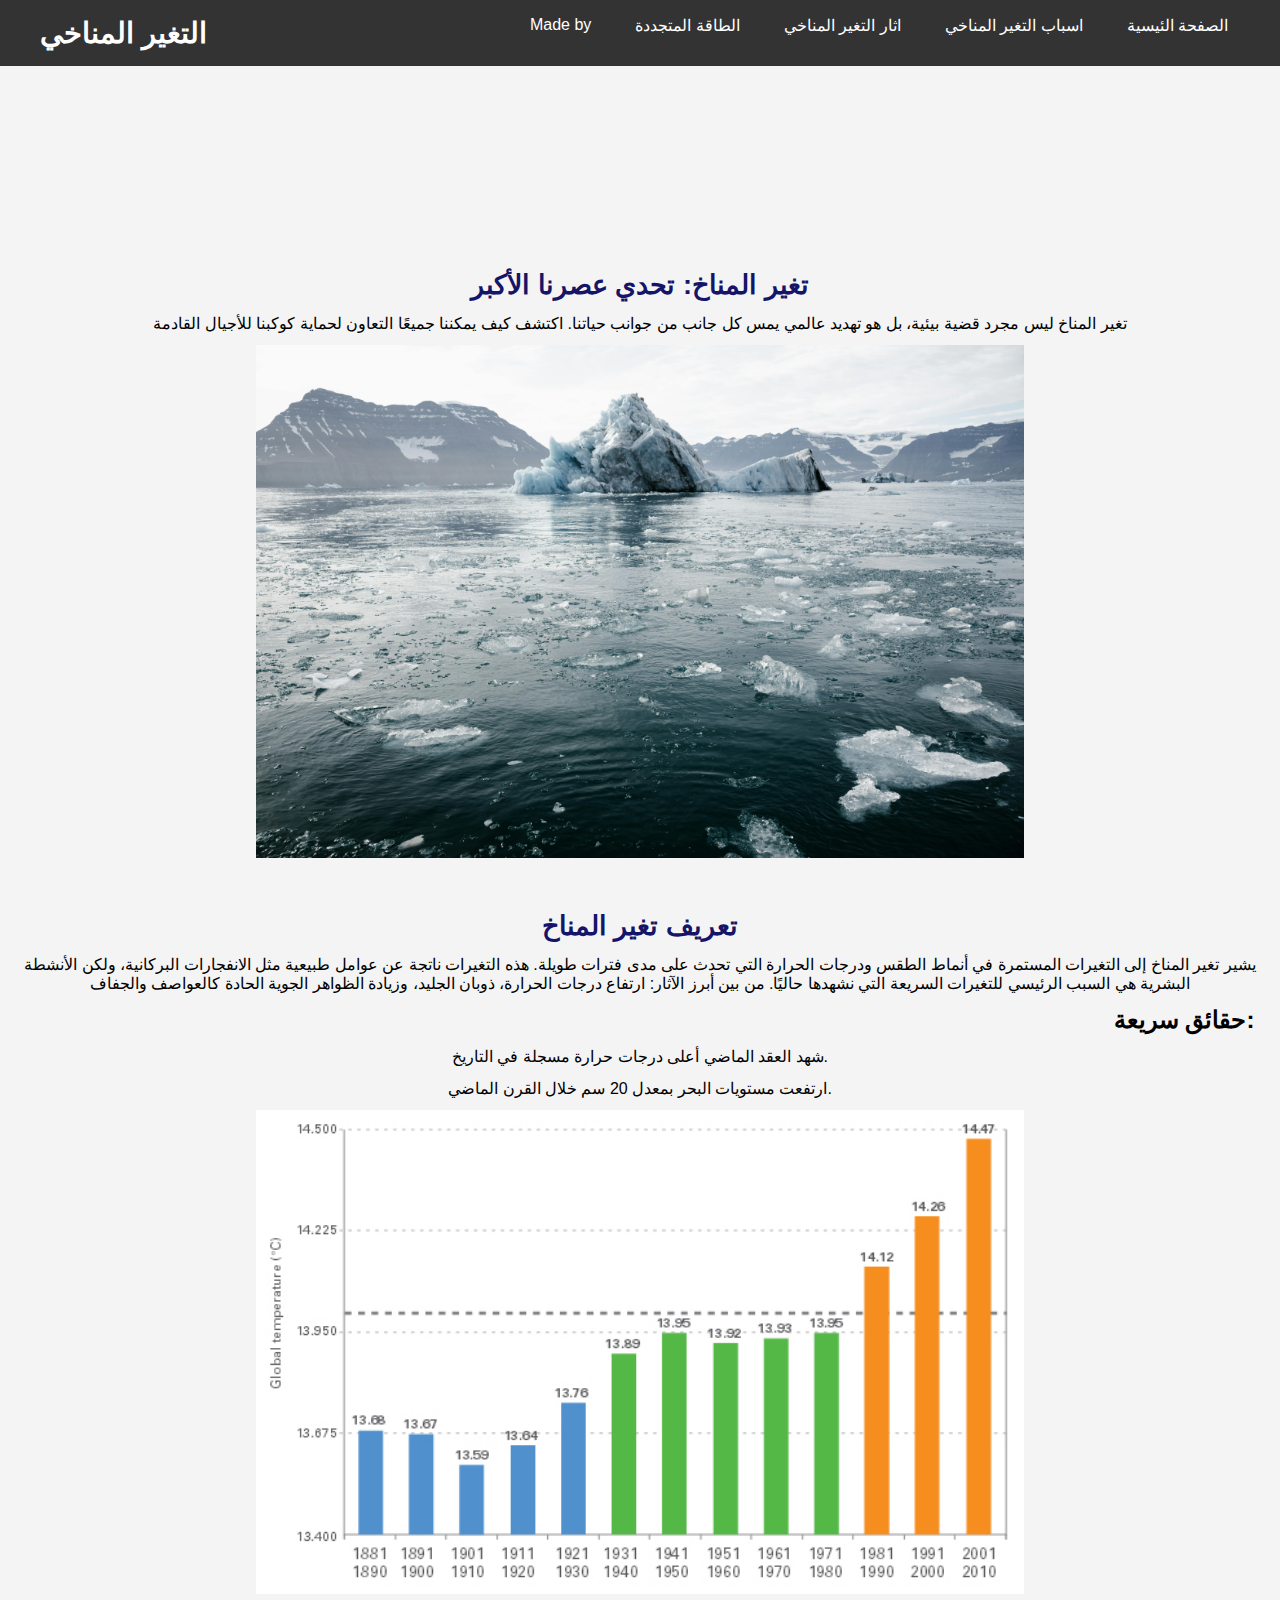
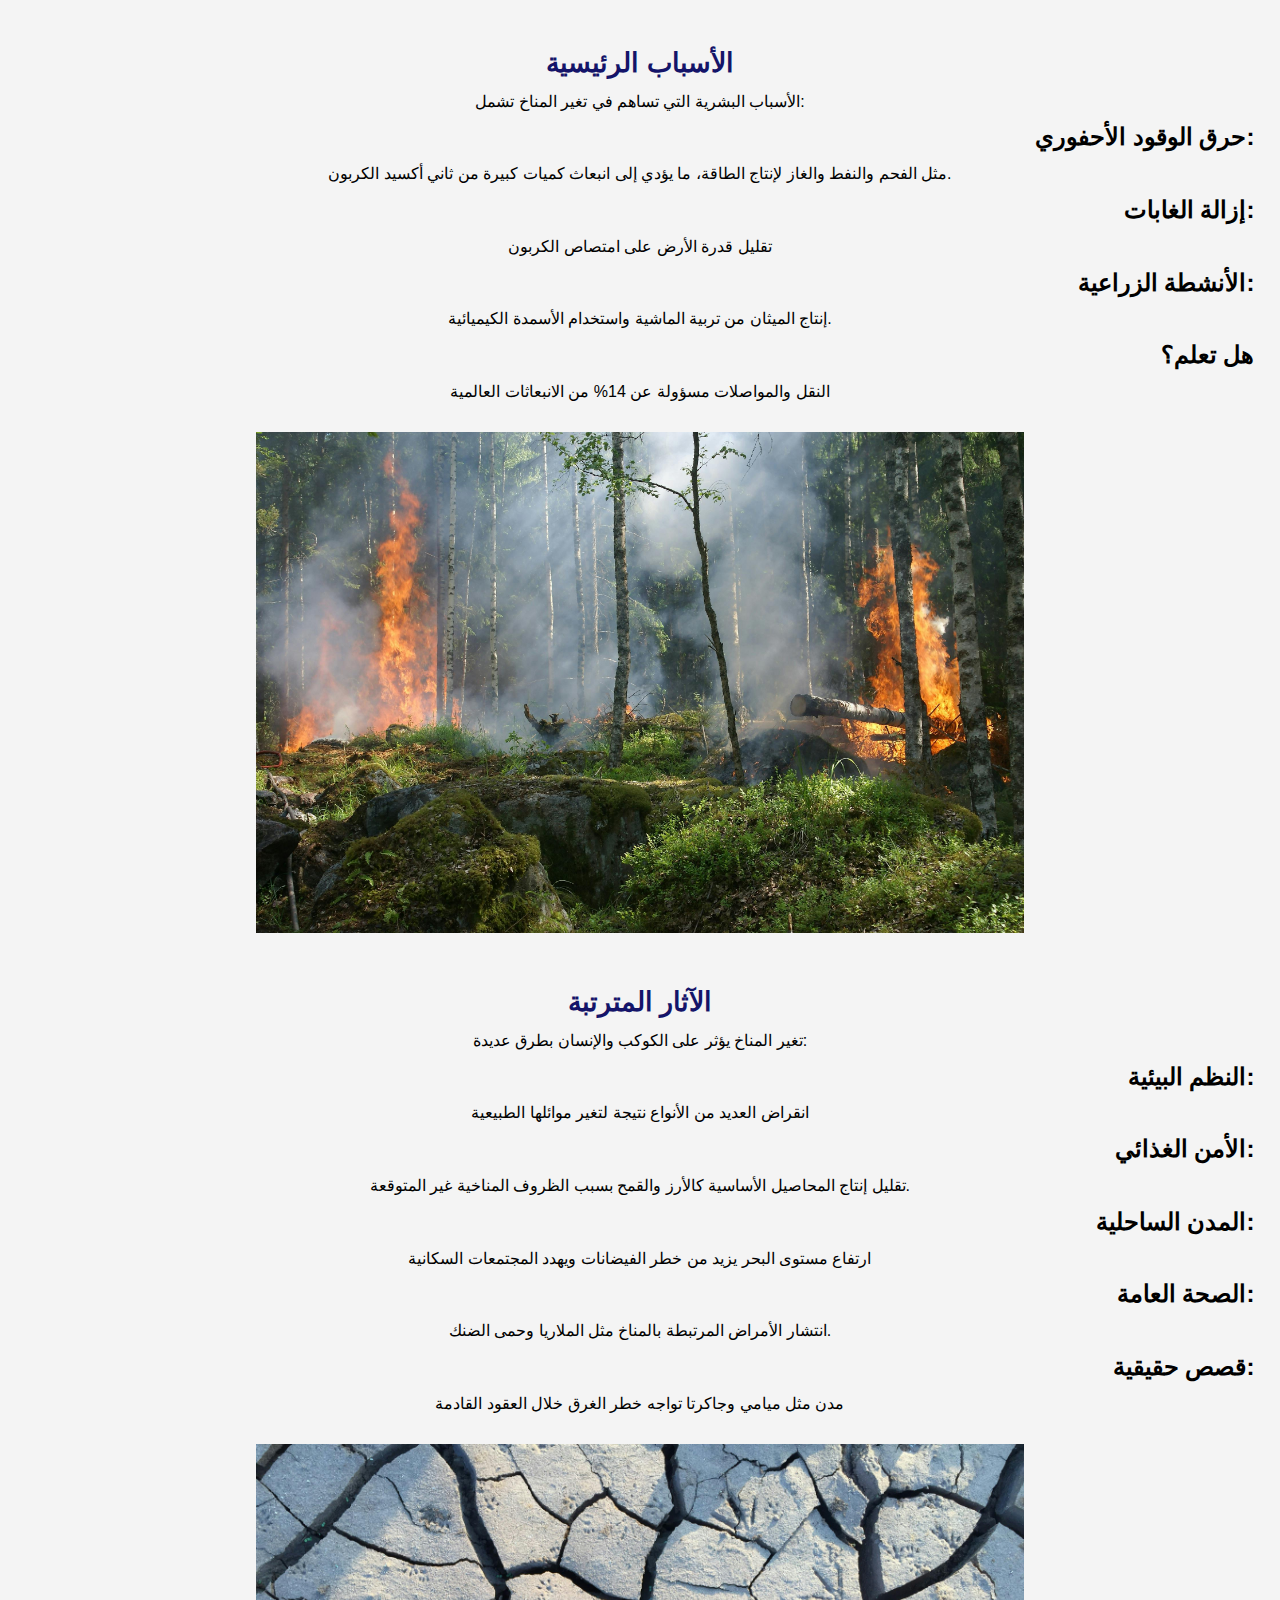
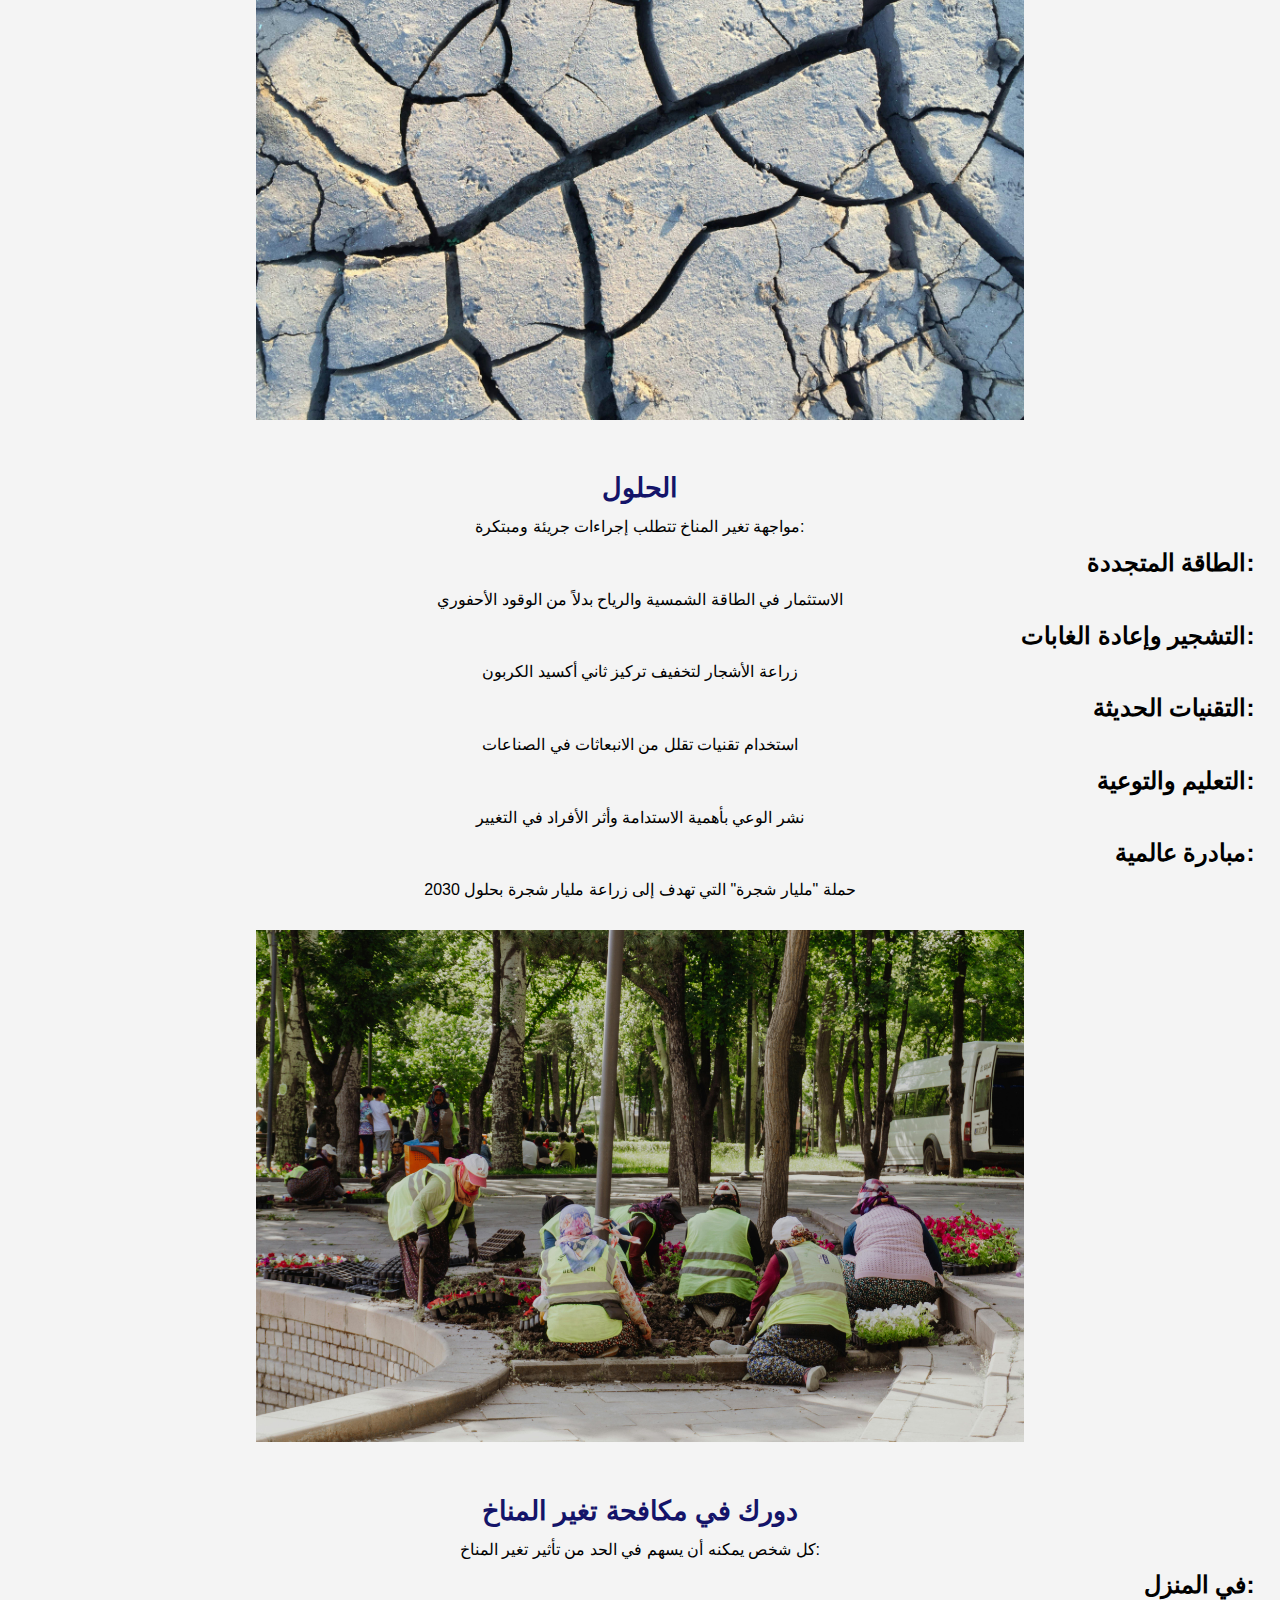
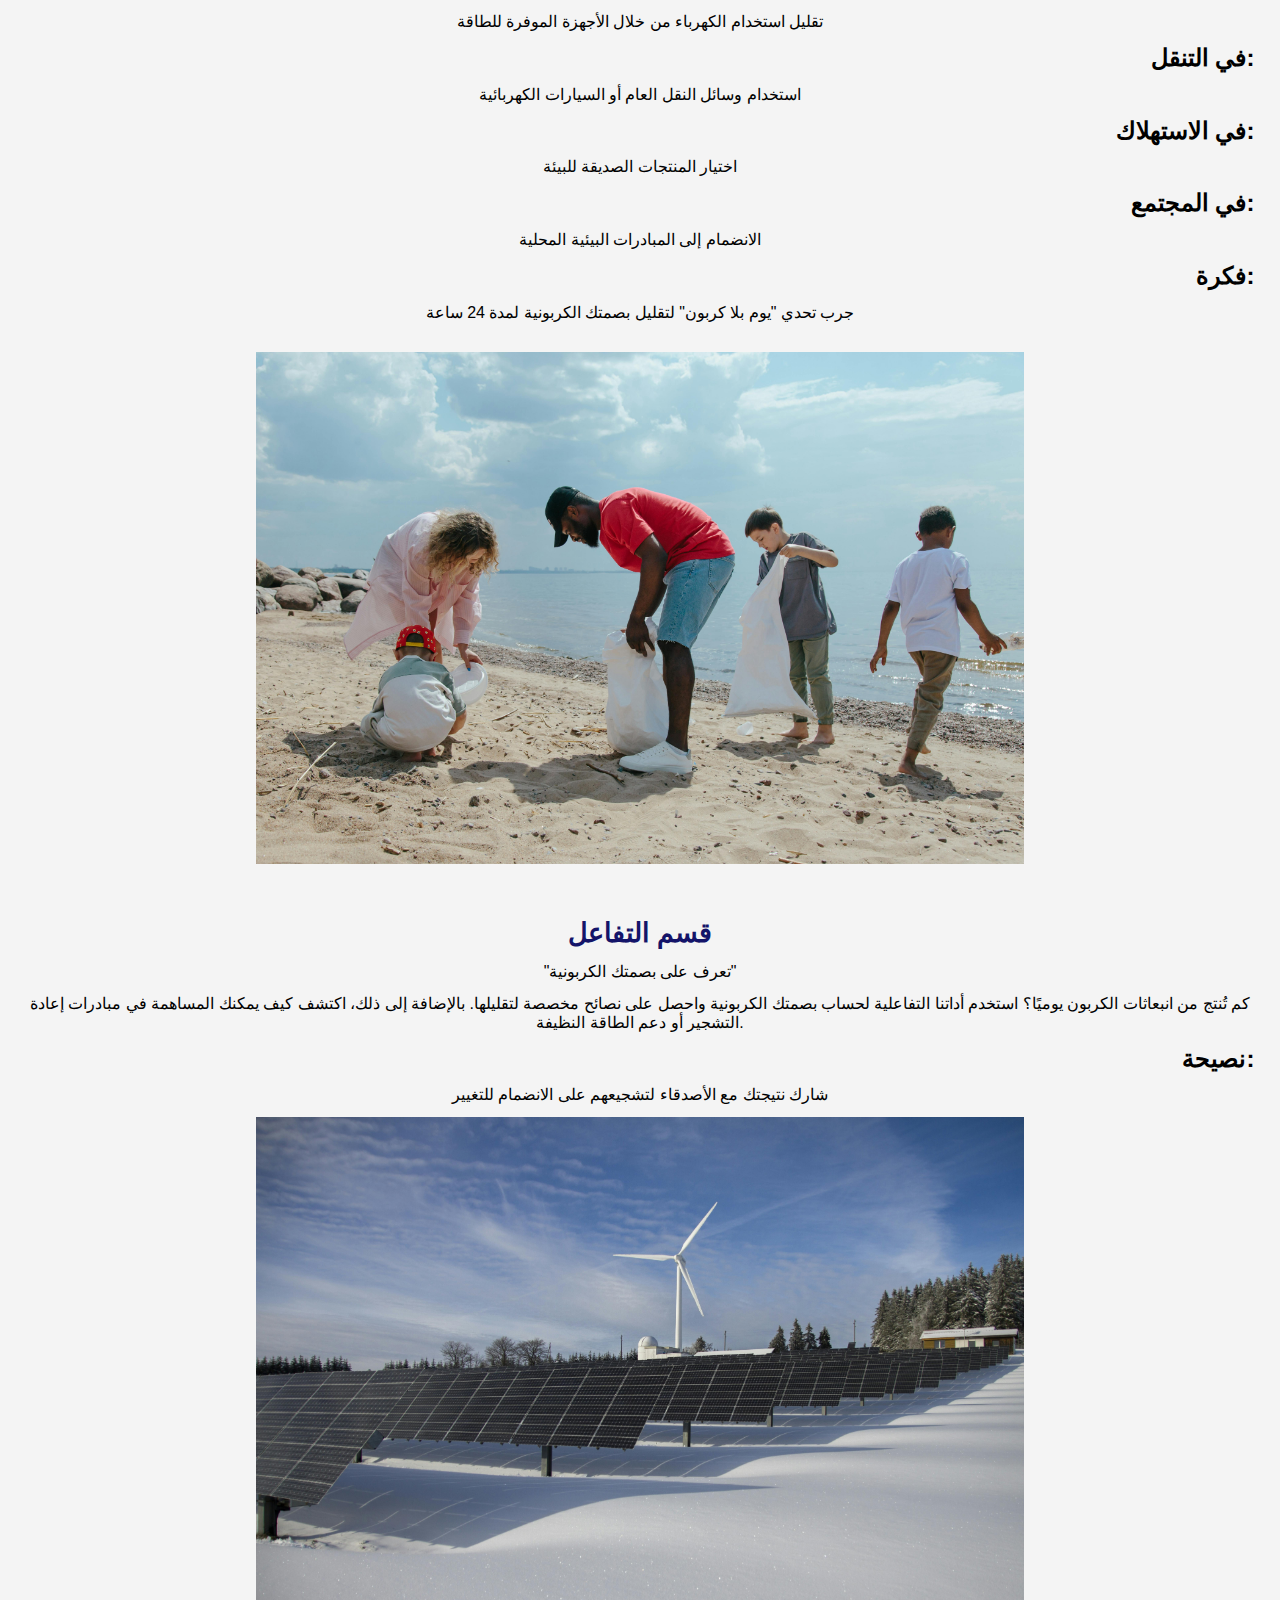
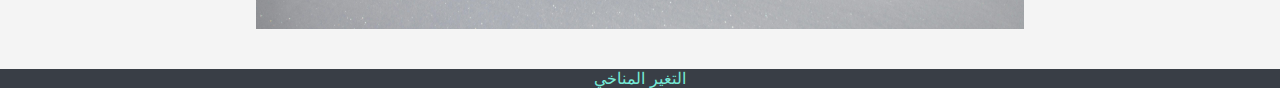
==== index.html @ 438253ac "y" ====
<!DOCTYPE html>
<html >
<head>
    <meta charset="UTF-8">
    <meta name="viewport" content="width=device-width, initial-scale=1.0">
    <title>الصفحة الرئيسية</title>
    <link rel="stylesheet" href="الصفحة الرئيسية.css">

</head>
<body>

    <nav class="navbar">
        <div class="container">
            <a href="#" class="logo">التغير المناخي</a>
            <button class="menu-toggle" aria-label="Toggle navigation">
                ☰
            </button>

        <ul class="nav-links">
            
                   <li><a  href="made by.html"> Made by</a></li>
            <li><a  href="الطاقة المتجددة.html"  >الطاقة المتجددة</a></li>
     
            <li><a  href="اثار التغير المناخي.html"> اثار التغير المناخي</a></li>
            <li><a  href="اسباب التغير المناخي.html"> اسباب التغير المناخي</a></li>
            <li><a  href="index.html.html"  class="active">الصفحة الئيسية</a></li>
           
            
        </ul>
    </nav>
      
        <video src="فيديو.mp4"  loop  autoplay width="100%" height="100%"   muted   >type="video/mp4"</video>
<br>
<br>
<br>
<h1  >تغير المناخ: تحدي عصرنا الأكبر</h1>
<p >تغير المناخ ليس مجرد قضية بيئية، بل هو تهديد عالمي يمس كل جانب من جوانب حياتنا. اكتشف كيف يمكننا جميعًا التعاون لحماية كوكبنا للأجيال القادمة </p>
<img src="صور/1 صفحة رئيسية.jpg" alt="" srcset="">
<br>
<br>
<br>

<h1>تعريف تغير المناخ  </h1>
<p>يشير تغير المناخ إلى التغيرات المستمرة في أنماط الطقس ودرجات الحرارة التي تحدث على مدى فترات طويلة. هذه التغيرات ناتجة عن عوامل طبيعية مثل الانفجارات البركانية، ولكن الأنشطة البشرية هي السبب الرئيسي للتغيرات السريعة التي نشهدها حاليًا. من بين أبرز الآثار: ارتفاع درجات الحرارة، ذوبان الجليد، وزيادة الظواهر الجوية الحادة كالعواصف والجفاف</p>
<h2 >حقائق سريعة:</h2>
<p>شهد العقد الماضي أعلى درجات حرارة مسجلة في التاريخ.</p>
<p>ارتفعت مستويات البحر بمعدل 20 سم خلال القرن الماضي.  </p>
<img src="صور/احتباس حراري.jpg" alt="">
<br>
<br>
<br>
<h1>الأسباب الرئيسية </h1>
<p>الأسباب البشرية التي تساهم في تغير المناخ تشمل:</p>
<h2>حرق الوقود الأحفوري:</h2>
<P> مثل الفحم والنفط والغاز لإنتاج الطاقة، ما يؤدي إلى انبعاث كميات كبيرة من ثاني أكسيد الكربون.</P>
<h2>إزالة الغابات:</h2>
<P> تقليل قدرة الأرض على امتصاص الكربون</P>
<h2>الأنشطة الزراعية:</h2>
<P> إنتاج الميثان من تربية الماشية واستخدام الأسمدة الكيميائية.</P>


<h2>هل تعلم؟</h2>
<P>النقل والمواصلات مسؤولة عن 14% من الانبعاثات العالمية</P>
<br>
<img src="صور/حرائق الغابات.jpg" alt="">
<br>
<br>
<br>
<h1> الآثار المترتبة</h1>
<P>تغير المناخ يؤثر على الكوكب والإنسان بطرق عديدة:</P>
<h2>النظم البيئية:</h2>
<P> انقراض العديد من الأنواع نتيجة لتغير موائلها الطبيعية</P>
<h2>الأمن الغذائي:</h2>
<P> تقليل إنتاج المحاصيل الأساسية كالأرز والقمح بسبب الظروف المناخية غير المتوقعة.</P>
<h2>المدن الساحلية:</h2>
<P>ارتفاع مستوى البحر يزيد من خطر الفيضانات ويهدد المجتمعات السكانية</P>
<h2>الصحة العامة:</h2>
<P> انتشار الأمراض المرتبطة بالمناخ مثل الملاريا وحمى الضنك.</P>

<h2>قصص حقيقية:</h2>
<p>مدن مثل ميامي وجاكرتا تواجه خطر الغرق خلال العقود القادمة</p>
<br>
<img src="صور/جفاف.jpg" alt="">

<br>
<br>
<br>

<h1>الحلول</h1>
<p>مواجهة تغير المناخ تتطلب إجراءات جريئة ومبتكرة:</p>
<h2>الطاقة المتجددة:</h2>
<P>الاستثمار في الطاقة الشمسية والرياح بدلاً من الوقود الأحفوري</P>

<h2>التشجير وإعادة الغابات: </h2>
<P>زراعة الأشجار لتخفيف تركيز ثاني أكسيد الكربون</P>

<h2>التقنيات الحديثة:</h2>
<P>استخدام تقنيات تقلل من الانبعاثات في الصناعات</P>

<h2>التعليم والتوعية: </h2>
<P>نشر الوعي بأهمية الاستدامة وأثر الأفراد في التغيير</P>
<h2>مبادرة عالمية: </h2>
<P> حملة "مليار شجرة" التي تهدف إلى زراعة مليار شجرة بحلول 2030</P>
<br>
<img src="صور/شجر.jpg" alt="">
<br>
<br>
<br>
<h1> دورك في مكافحة تغير المناخ </h1>
<p>كل شخص يمكنه أن يسهم في الحد من تأثير تغير المناخ:</p>
<h2>في المنزل: </h2>
<p>تقليل استخدام الكهرباء من خلال الأجهزة الموفرة للطاقة</p>
<h2>في التنقل: </h2>
<p>استخدام وسائل النقل العام أو السيارات الكهربائية</p>
<h2>في الاستهلاك: </h2>
<p>اختيار المنتجات الصديقة للبيئة</p>
<h2>في المجتمع: </h2>
<p>الانضمام إلى المبادرات البيئية المحلية</p>

<h2>فكرة:</h2>
<p>جرب تحدي "يوم بلا كربون" لتقليل بصمتك الكربونية لمدة 24 ساعة</p>
<br>
<img src="صور/تنظيف.jpg" alt="">
<br>  
<br>
<br>

<h1>قسم التفاعل </h1>
<p>"تعرف على بصمتك الكربونية"</p>
<p>كم تُنتج من انبعاثات الكربون يوميًا؟ استخدم أداتنا التفاعلية لحساب بصمتك الكربونية واحصل على نصائح مخصصة لتقليلها. بالإضافة إلى ذلك، اكتشف كيف يمكنك المساهمة في مبادرات إعادة التشجير أو دعم الطاقة النظيفة.</p>
<h2>نصيحة: </h2>
<p>شارك نتيجتك مع الأصدقاء لتشجيعهم على الانضمام للتغيير</p>

<img src="صور/الطاقة الشمسية.jpg" alt="">
<br>
<br>
<br>
<footer>التغير المناخي</footer>

</body>
</html>
---- الصفحة الرئيسية.css ----
html{
    text-align: center;
}
    

/* Reset */
* {
    margin: 0;
    padding: 0;
    box-sizing: border-box;
   
}

body {
    font-family:  sans-serif;
    background-color: #f4f4f4;
   

}
/* Navbar */
.navbar {
    background-color: #333;
    color: white;
    padding: 1rem;
}

.container {
    display: flex;
    justify-content: space-between;
  
    max-width: 1200px;
    margin: auto;
}

.logo {
    font-size: 1.8rem;
    font-weight: bold;
    text-decoration: none;
    color: white;
}

/* Nav Links */
.nav-links {
    list-style: none;
    display: flex;
    gap: 20px;
}

.nav-links li a {
    text-decoration: none;
    color: white;
    font-size: 1rem;
    padding: 8px 12px;
    transition: background 0.3s, transform 0.3s;
}

.nav-links li a:hover {
    background-color: #555;
    border-radius: 4px;
    transform: scale(1.1);
}

/* Hamburger Menu */
.menu-toggle {
    display: none;
    font-size: 2rem;
    background: none;
    border: none;
    color: white;
    cursor: pointer;
}

/* Responsive Navbar */
@media (max-width: 768px) {
    .menu-toggle {
        display: block;
    }

    .nav-links {
        display: flex;
        flex-direction: column;
        gap: 15px;
        background-color: #333;
        position: absolute;
        top: 60px;
        left: 0;
        width: 100%;
        padding: 1rem;
        transform: translateY(-100%);
        opacity: 0;
        visibility: hidden;
        transition: all 0.5s ease-in-out;
        z-index: 999;
    }

    .nav-links.active {
        transform: translateY(0);
        opacity: 1;
        visibility: visible;
    }

    .nav-links li a {
        font-size: 1.2rem;
        padding: 12px;
        text-align:center;}
}
            

footer{
    background: #393E46;
    font-size: 100%;
    color: #76EAD7;
}
    


img{
   width:60%;
   height:400%;
   float: center;
}
h1{
   font-size: 170%; 
   margin: 1%;
   color:rgb(20, 20, 105);
}
p{
    margin: 1%;
}

h2{
    text-align:right;
    padding-right: 2%;
}



footer{
    background: #393E46;
    font-size: 100%;
    color: #76EAD7;
}
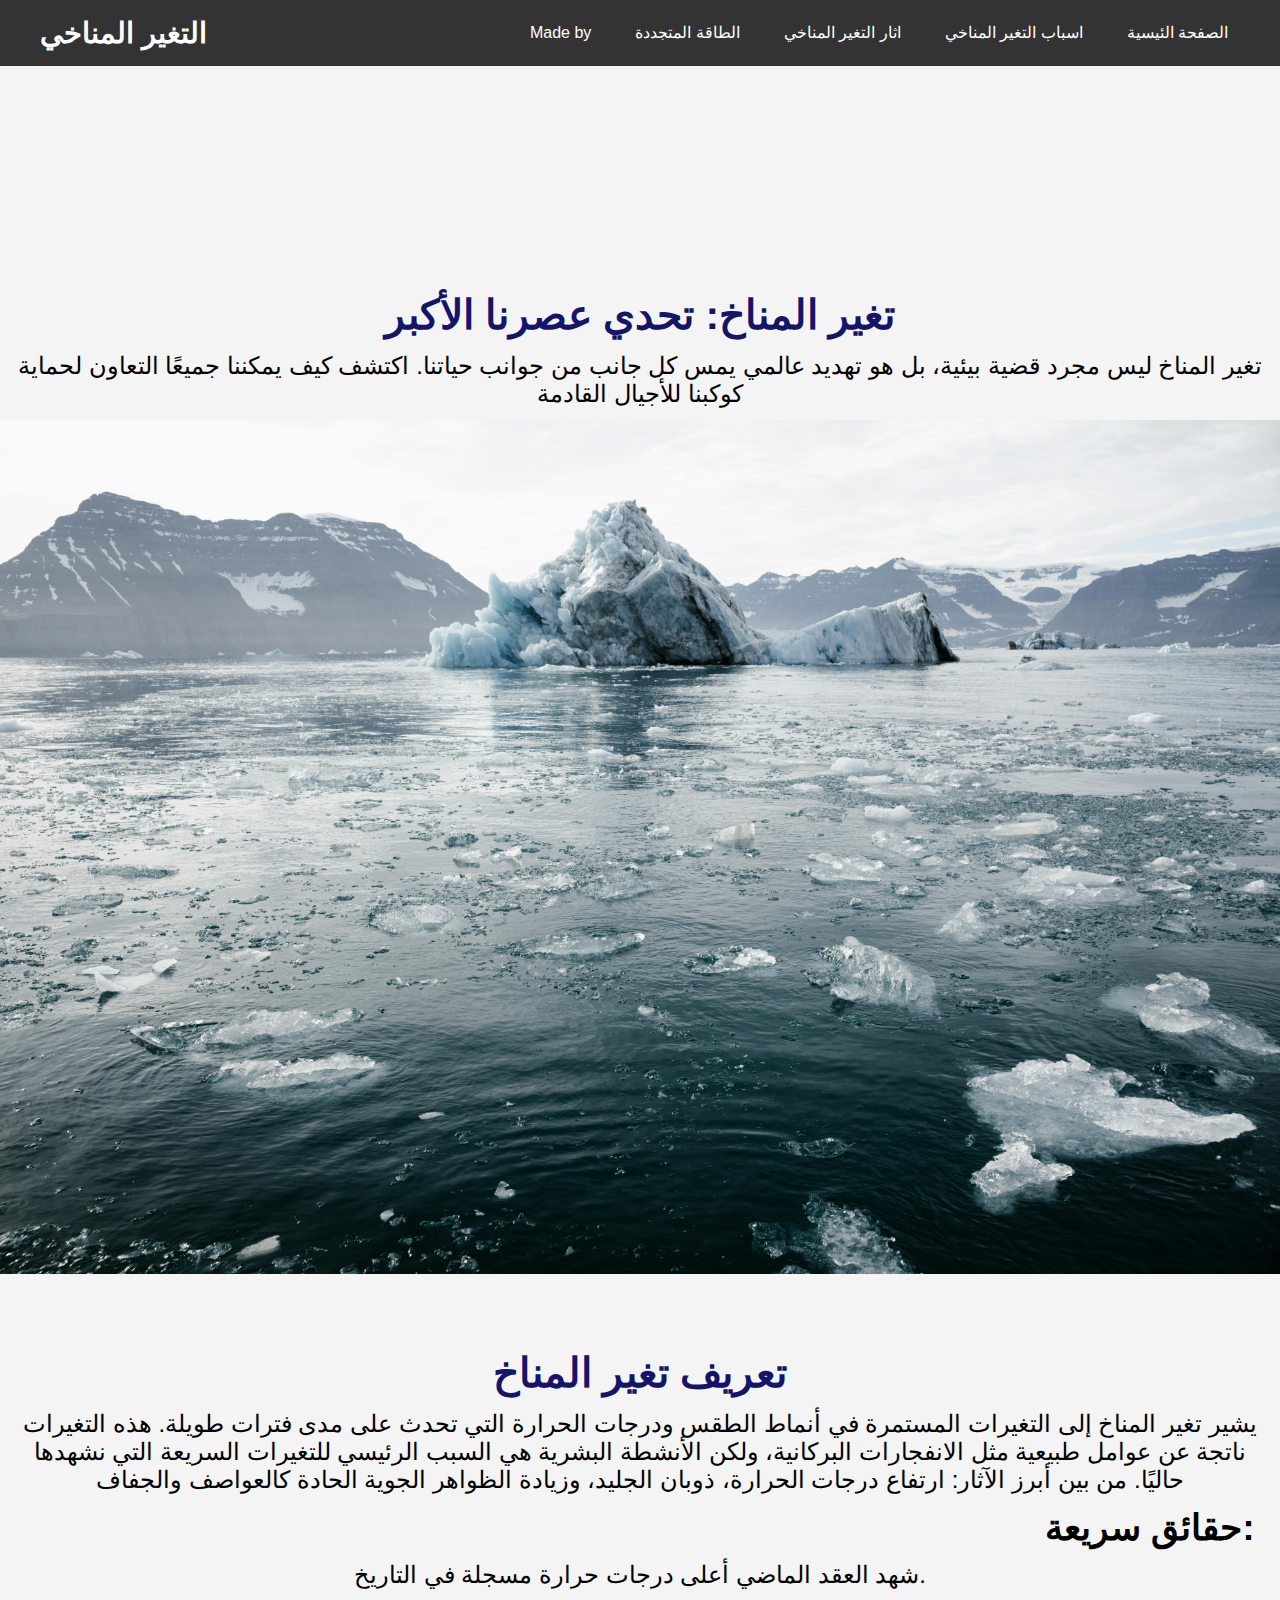
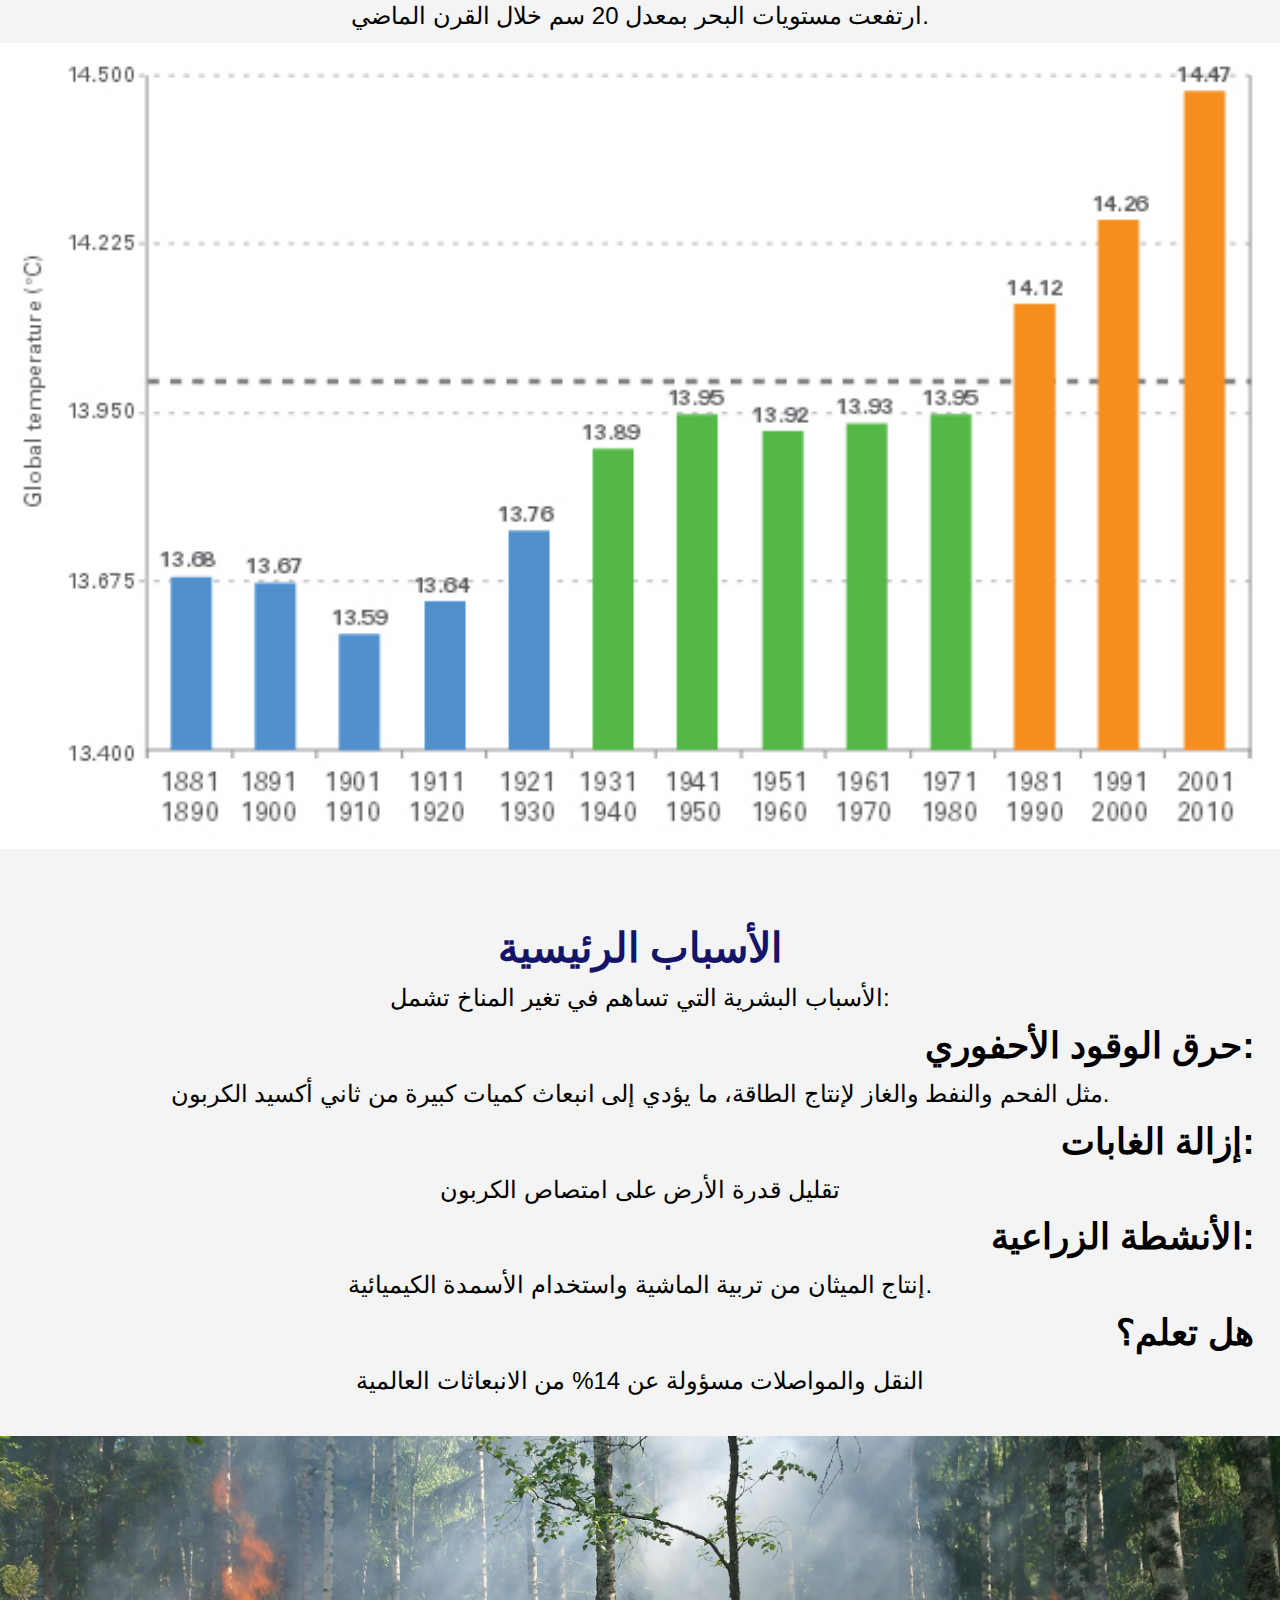
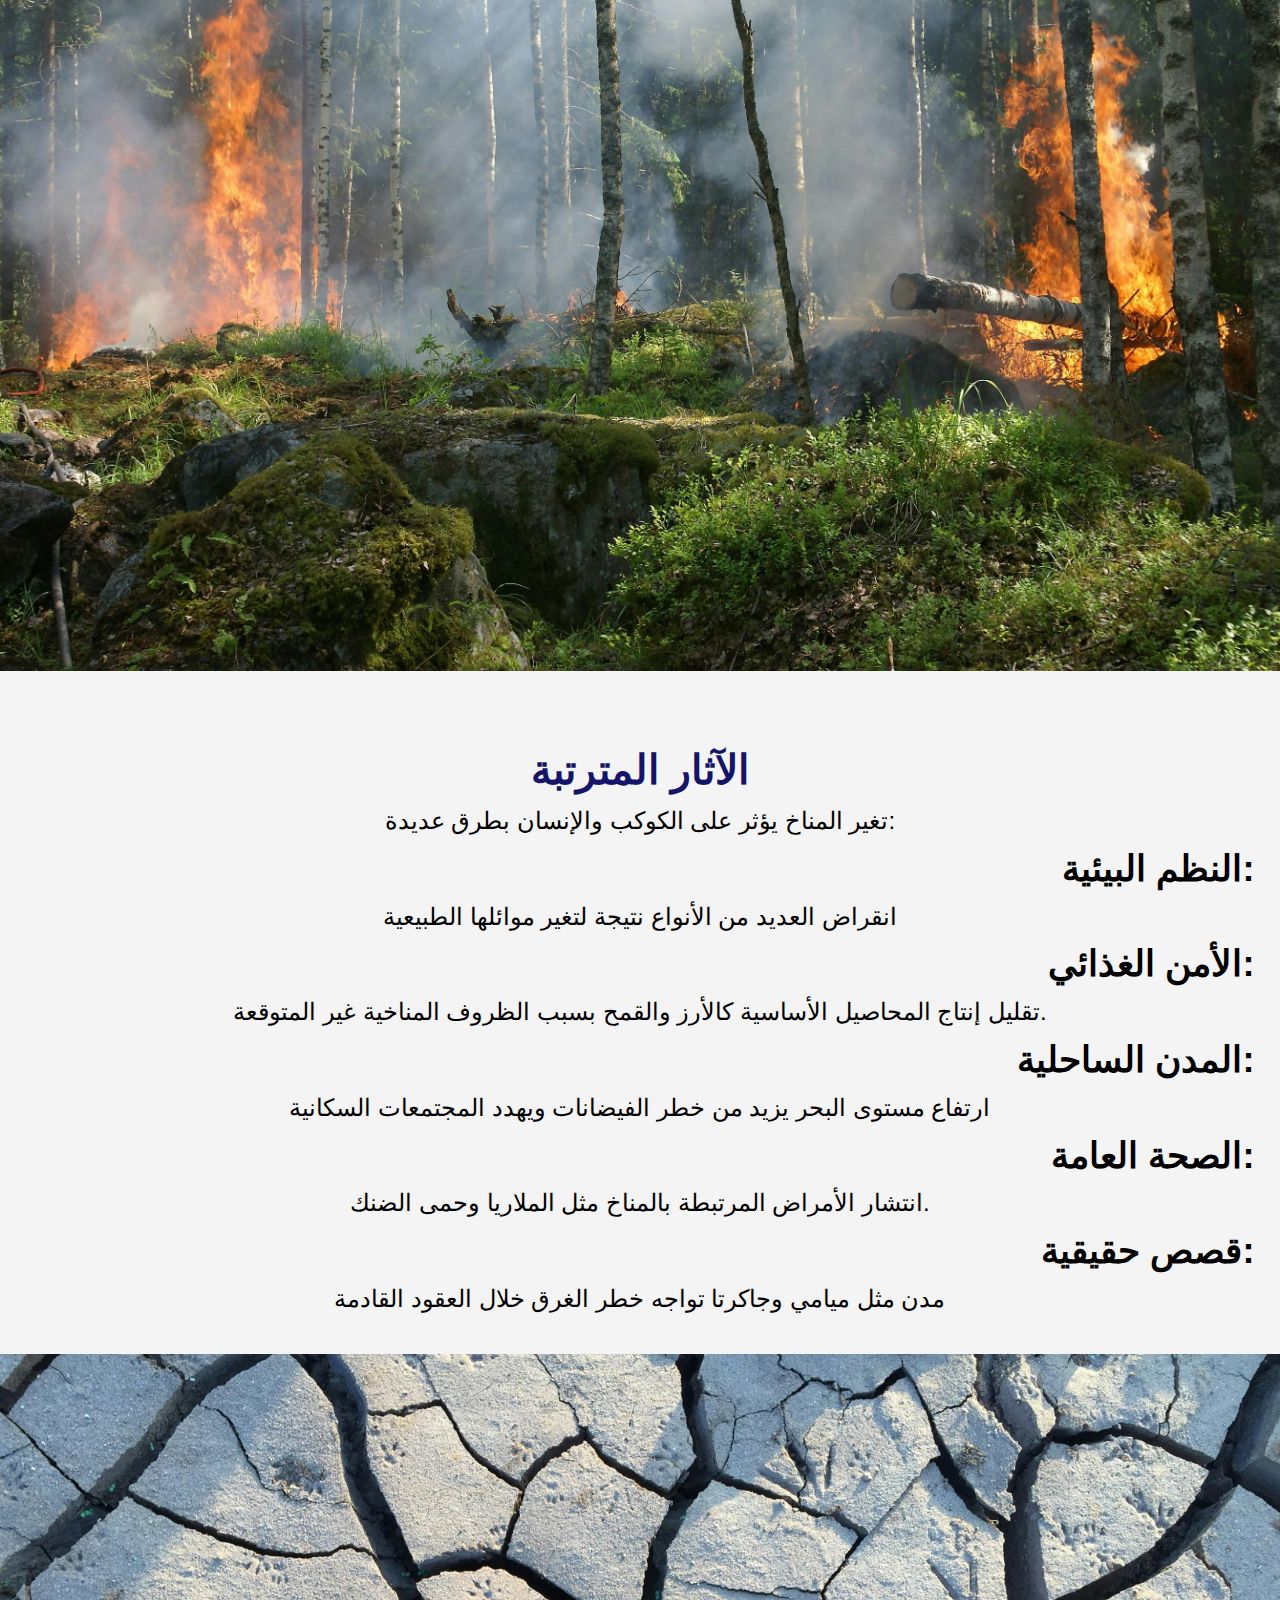
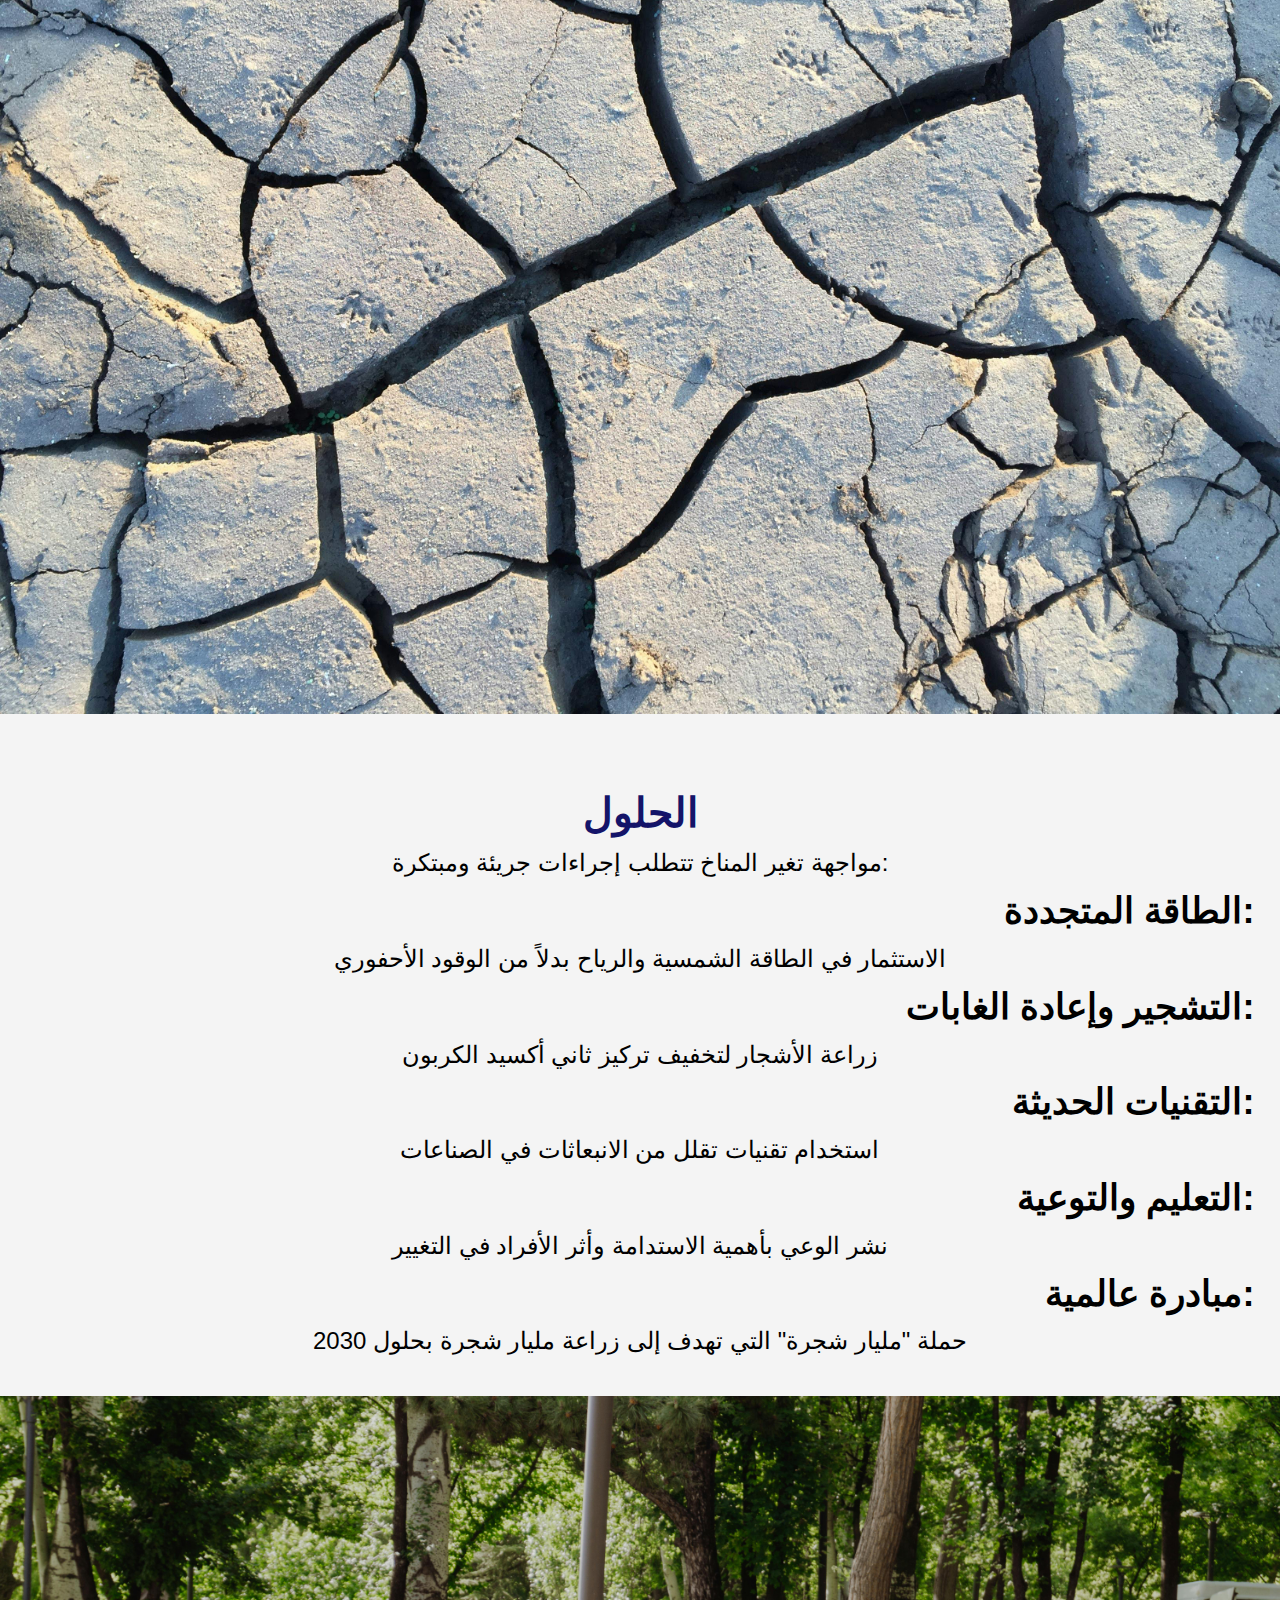
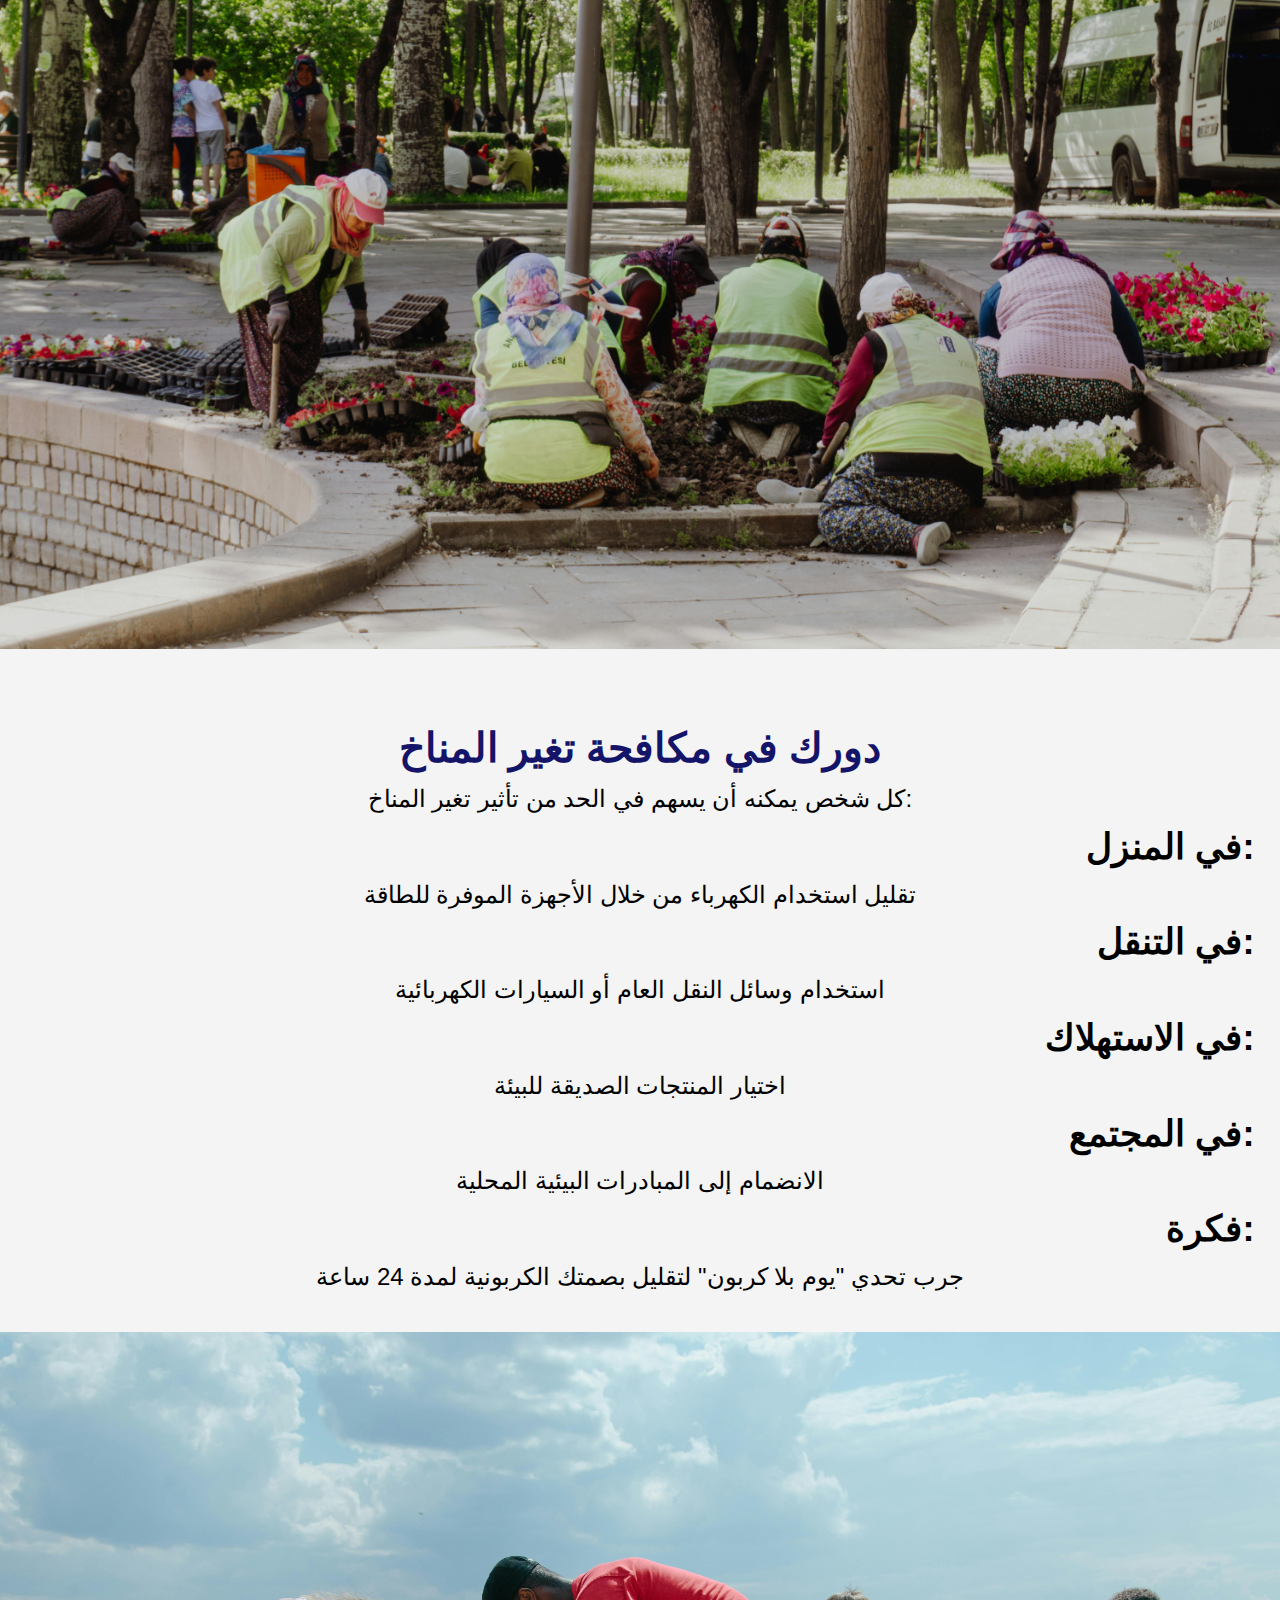
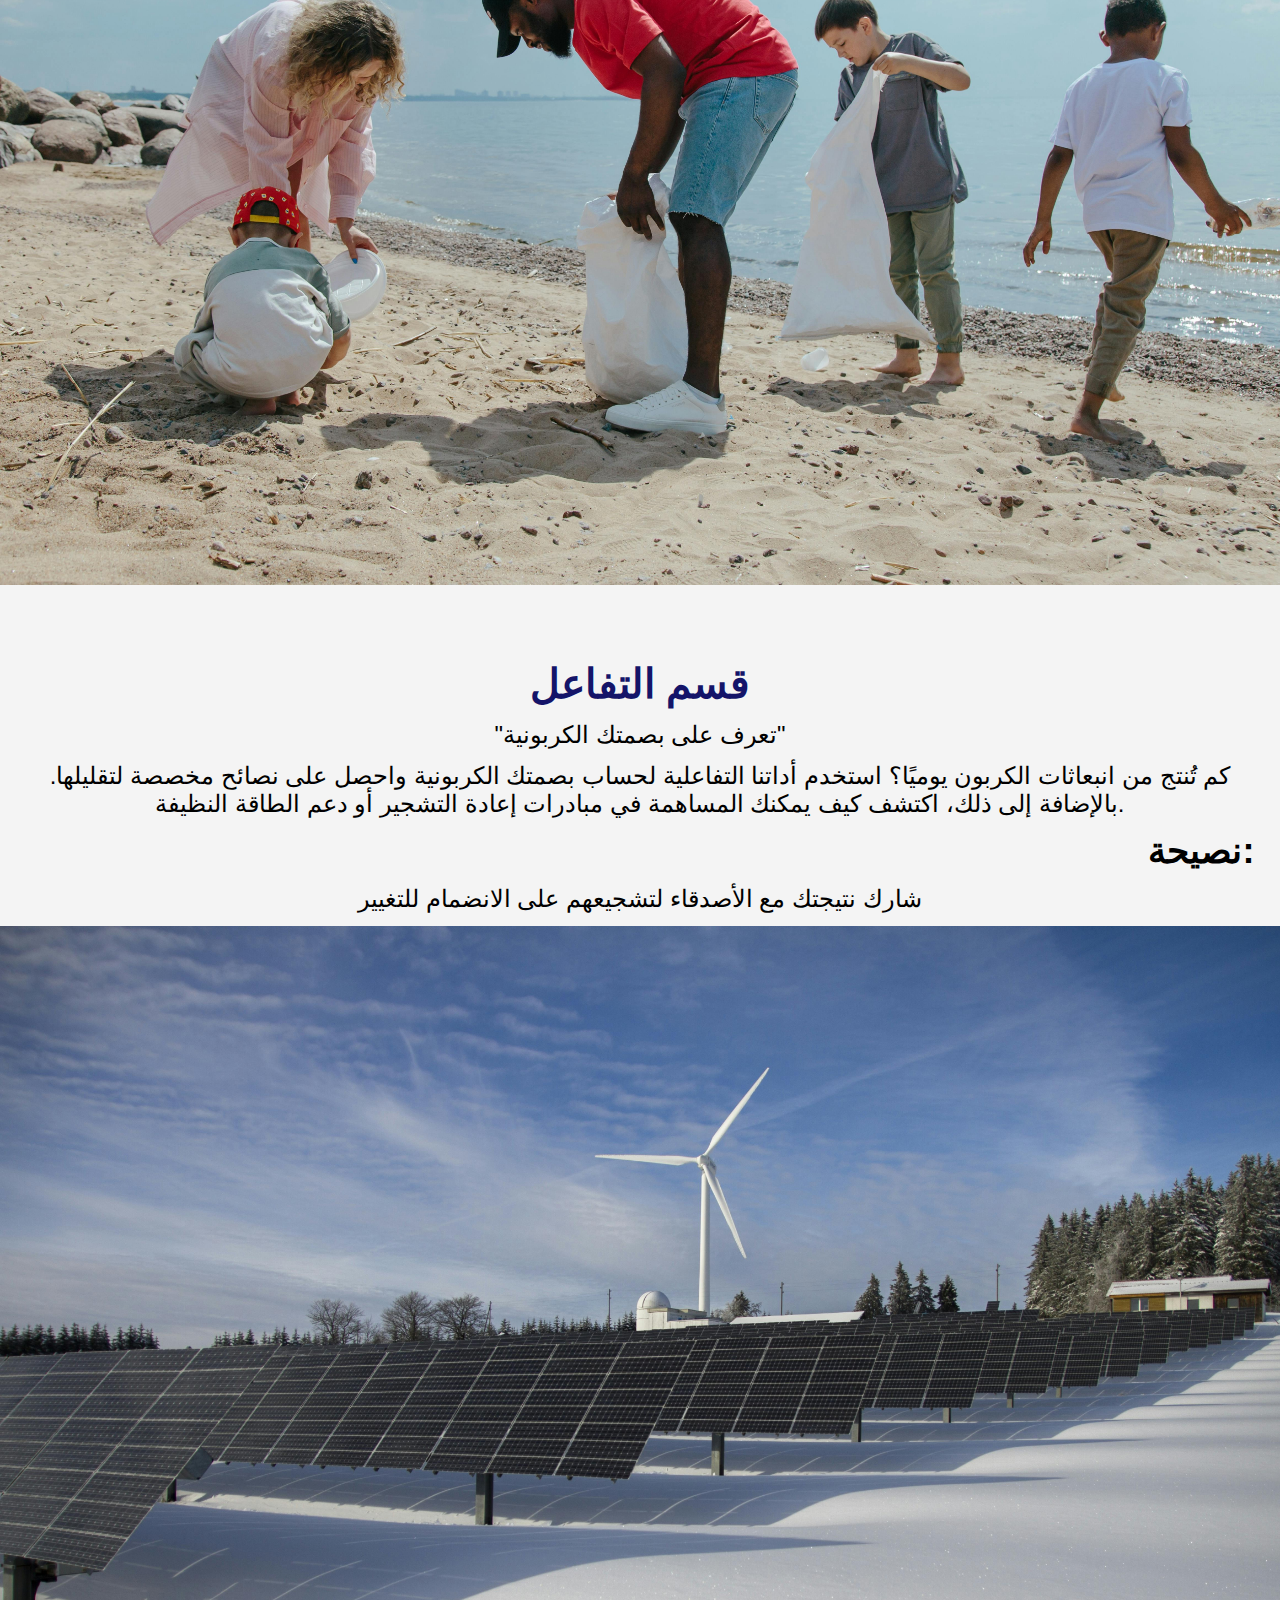
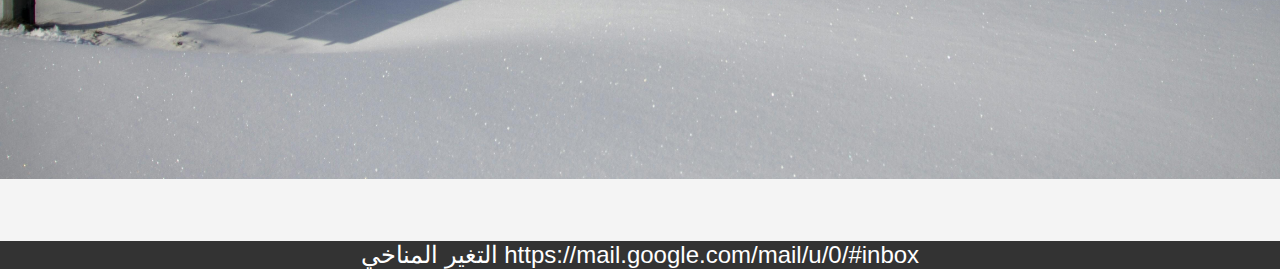
==== commit 4ab921fd: "last2" ====
--- a/index.html
+++ b/index.html
@@ -17,13 +17,13 @@
             </button>
 
         <ul class="nav-links">
-            
                    <li><a  href="made by.html"> Made by</a></li>
             <li><a  href="الطاقة المتجددة.html"  >الطاقة المتجددة</a></li>
      
             <li><a  href="اثار التغير المناخي.html"> اثار التغير المناخي</a></li>
             <li><a  href="اسباب التغير المناخي.html"> اسباب التغير المناخي</a></li>
             <li><a  href="index.html.html"  class="active">الصفحة الئيسية</a></li>
+
            
             
         </ul>
@@ -135,7 +135,40 @@
 <br>
 <br>
 <br>
-<footer>التغير المناخي</footer>
+<footer>التغير المناخي
+    <href>https://mail.google.com/mail/u/0/#inbox</href>
+</footer>
 
+
+<script>
+
+
+
+
+
+    const menuToggle = document.querySelector('.menu-toggle');
+    const navLinks = document.querySelector('.nav-links');
+    
+    menuToggle.addEventListener('click', () => {
+        navLinks.classList.toggle('active');
+        menuToggle.textContent = navLinks.classList.contains('active') ? '✖' : '☰';
+    });
+    
+    document.addEventListener('DOMContentLoaded'), function () {     };
+    
+    document.addEventListener('DOMContentLoaded', function () {
+    // التأكد من بدء الصفحة من الأعلى سواء كمبيوتر أو موبايل
+    window.scrollTo(0, 0);
+});
+    
+document.addEventListener('DOMContentLoaded', function () {
+    setTimeout(() => {
+        window.scrollTo({ top: 0, behavior: 'smooth' });
+    }, 100); // تأخير بسيط لضمان تحميل الصفحة
+});
+    
+    
+    
+        </script>
 </body>
 </html>--- a/الصفحة الرئيسية.css
+++ b/الصفحة الرئيسية.css
@@ -14,6 +14,7 @@
 body {
     font-family:  sans-serif;
     background-color: #f4f4f4;
+    font-size: x-large;
    
 
 }
@@ -71,7 +72,7 @@
 }
 
 /* Responsive Navbar */
-@media (max-width: 768px) {
+@media (max-width: 790px) {
     .menu-toggle {
         display: block;
     }
@@ -107,15 +108,15 @@
             
 
 footer{
-    background: #393E46;
+    background: #333;
     font-size: 100%;
-    color: #76EAD7;
+    color: white;
 }
     
 
 
 img{
-   width:60%;
+   width:100%;
    height:400%;
    float: center;
 }
@@ -135,10 +136,5 @@
 
 
 
-footer{
-    background: #393E46;
-    font-size: 100%;
-    color: #76EAD7;
-}
-    
 
+
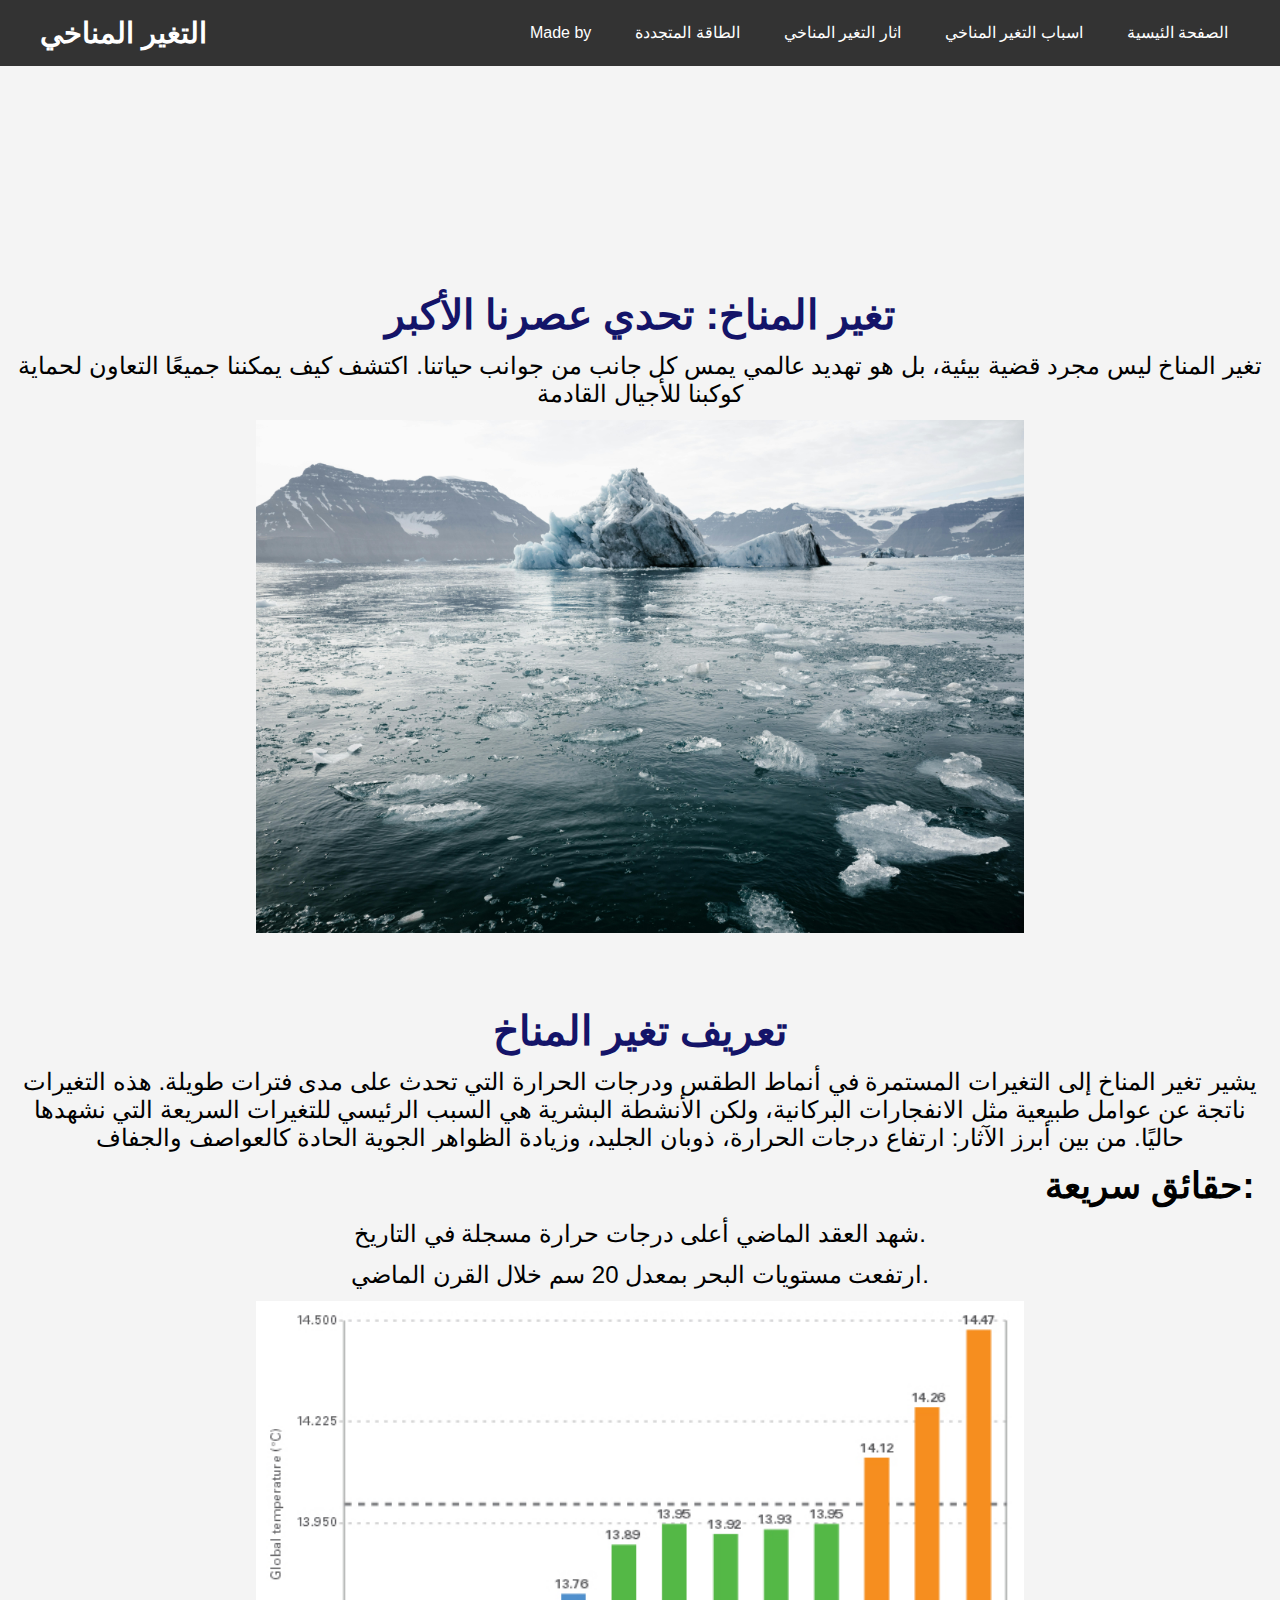
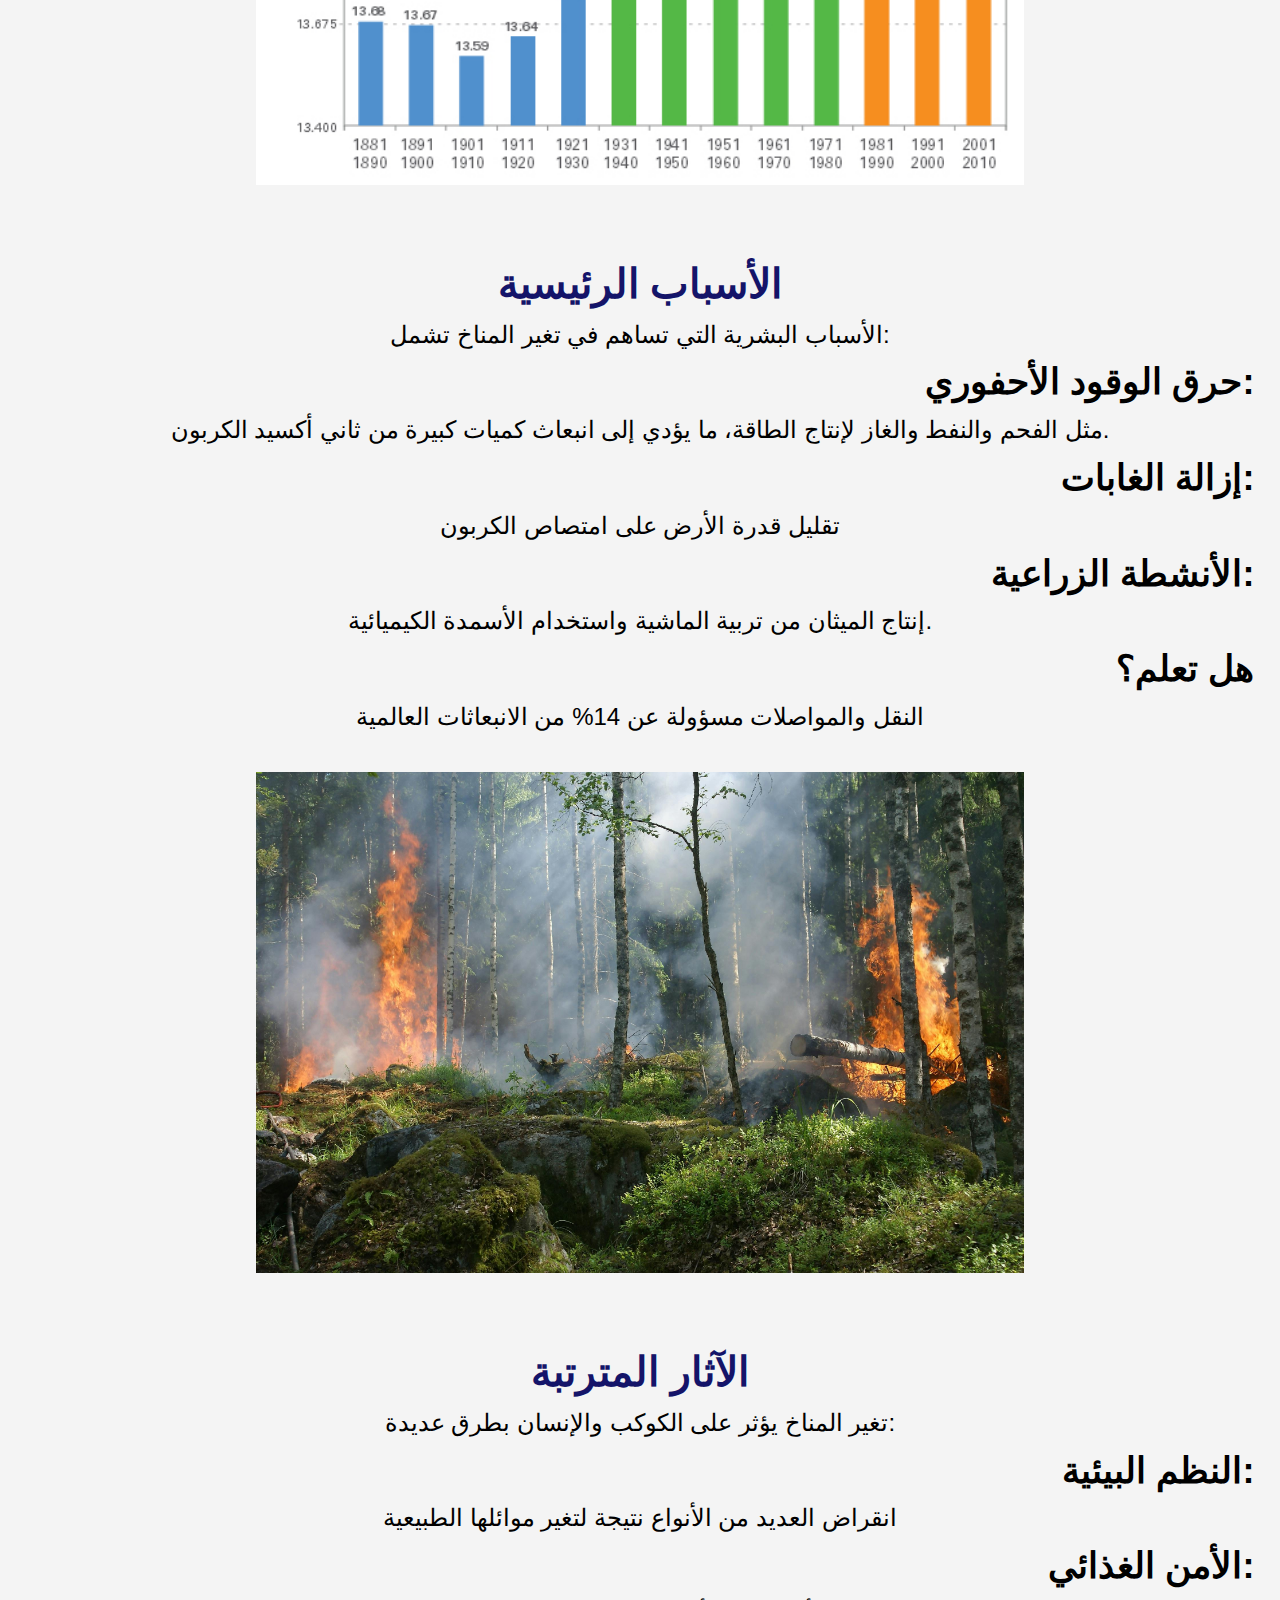
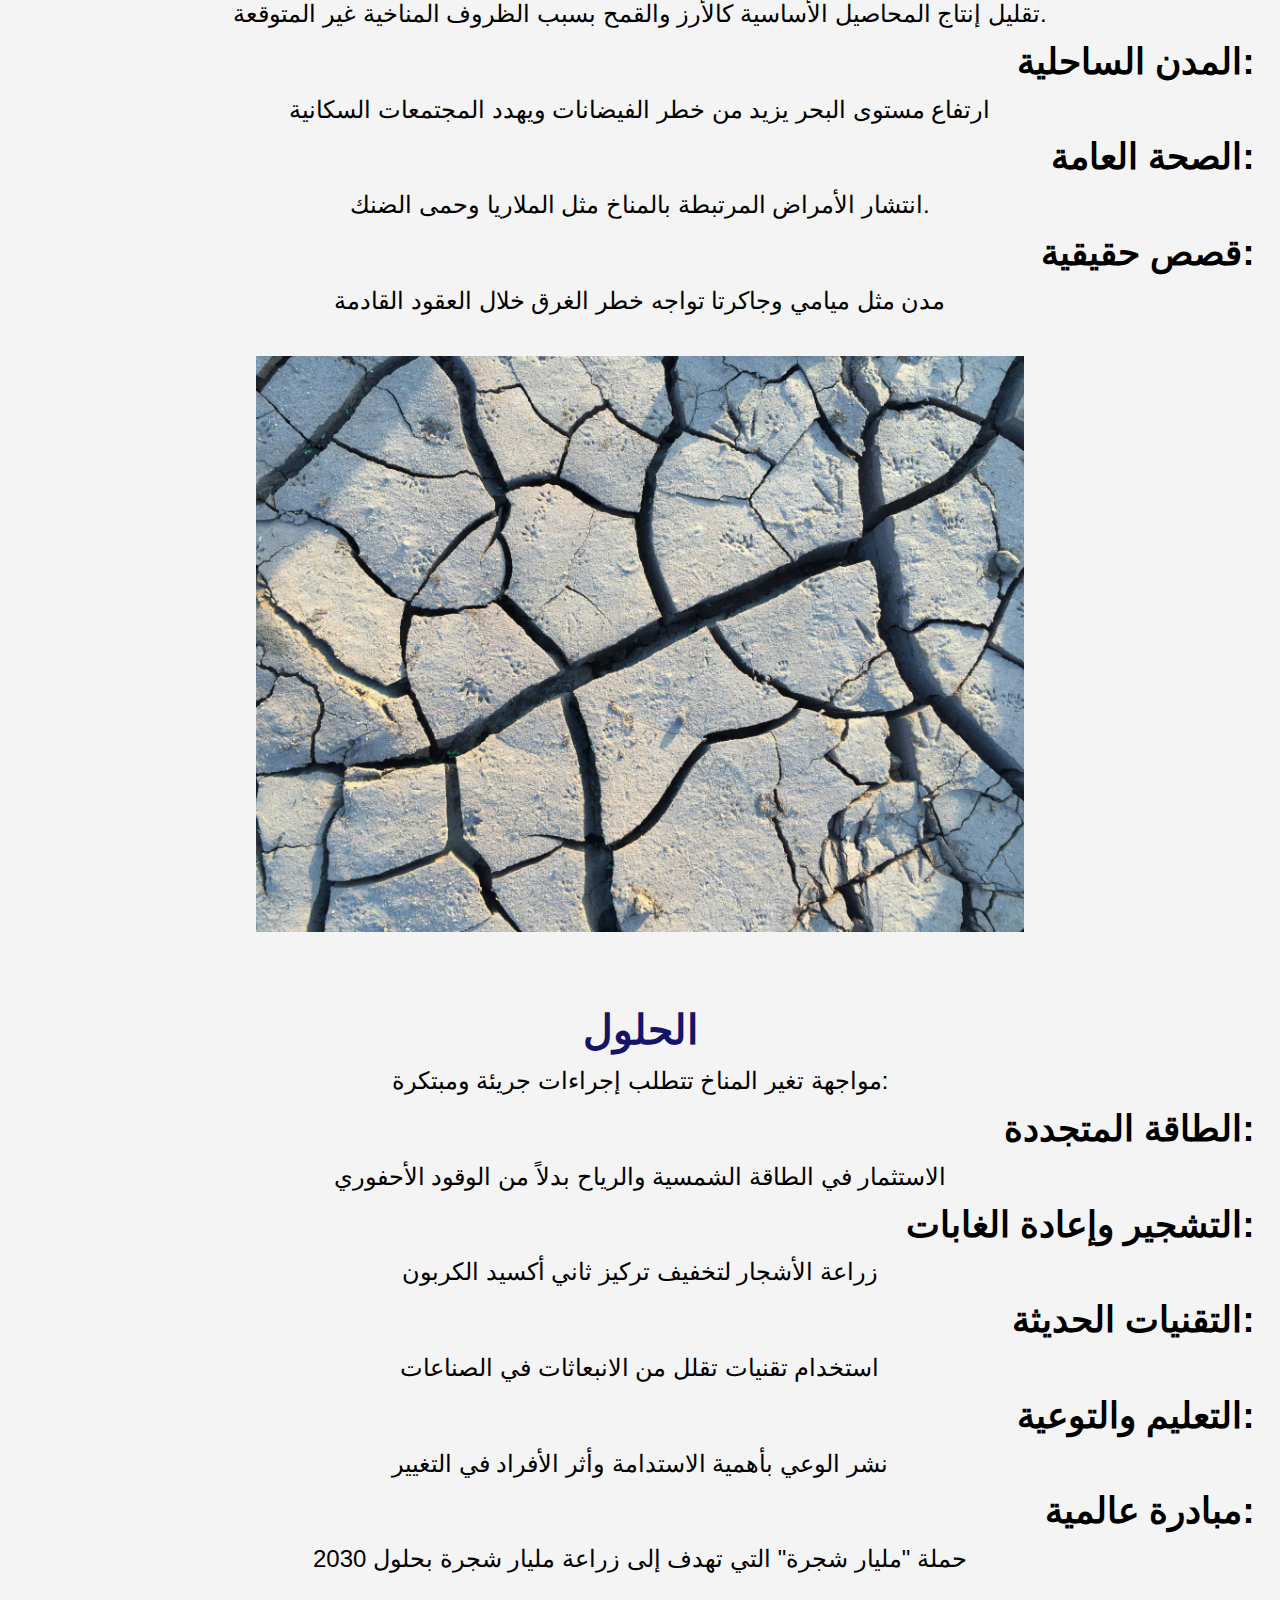
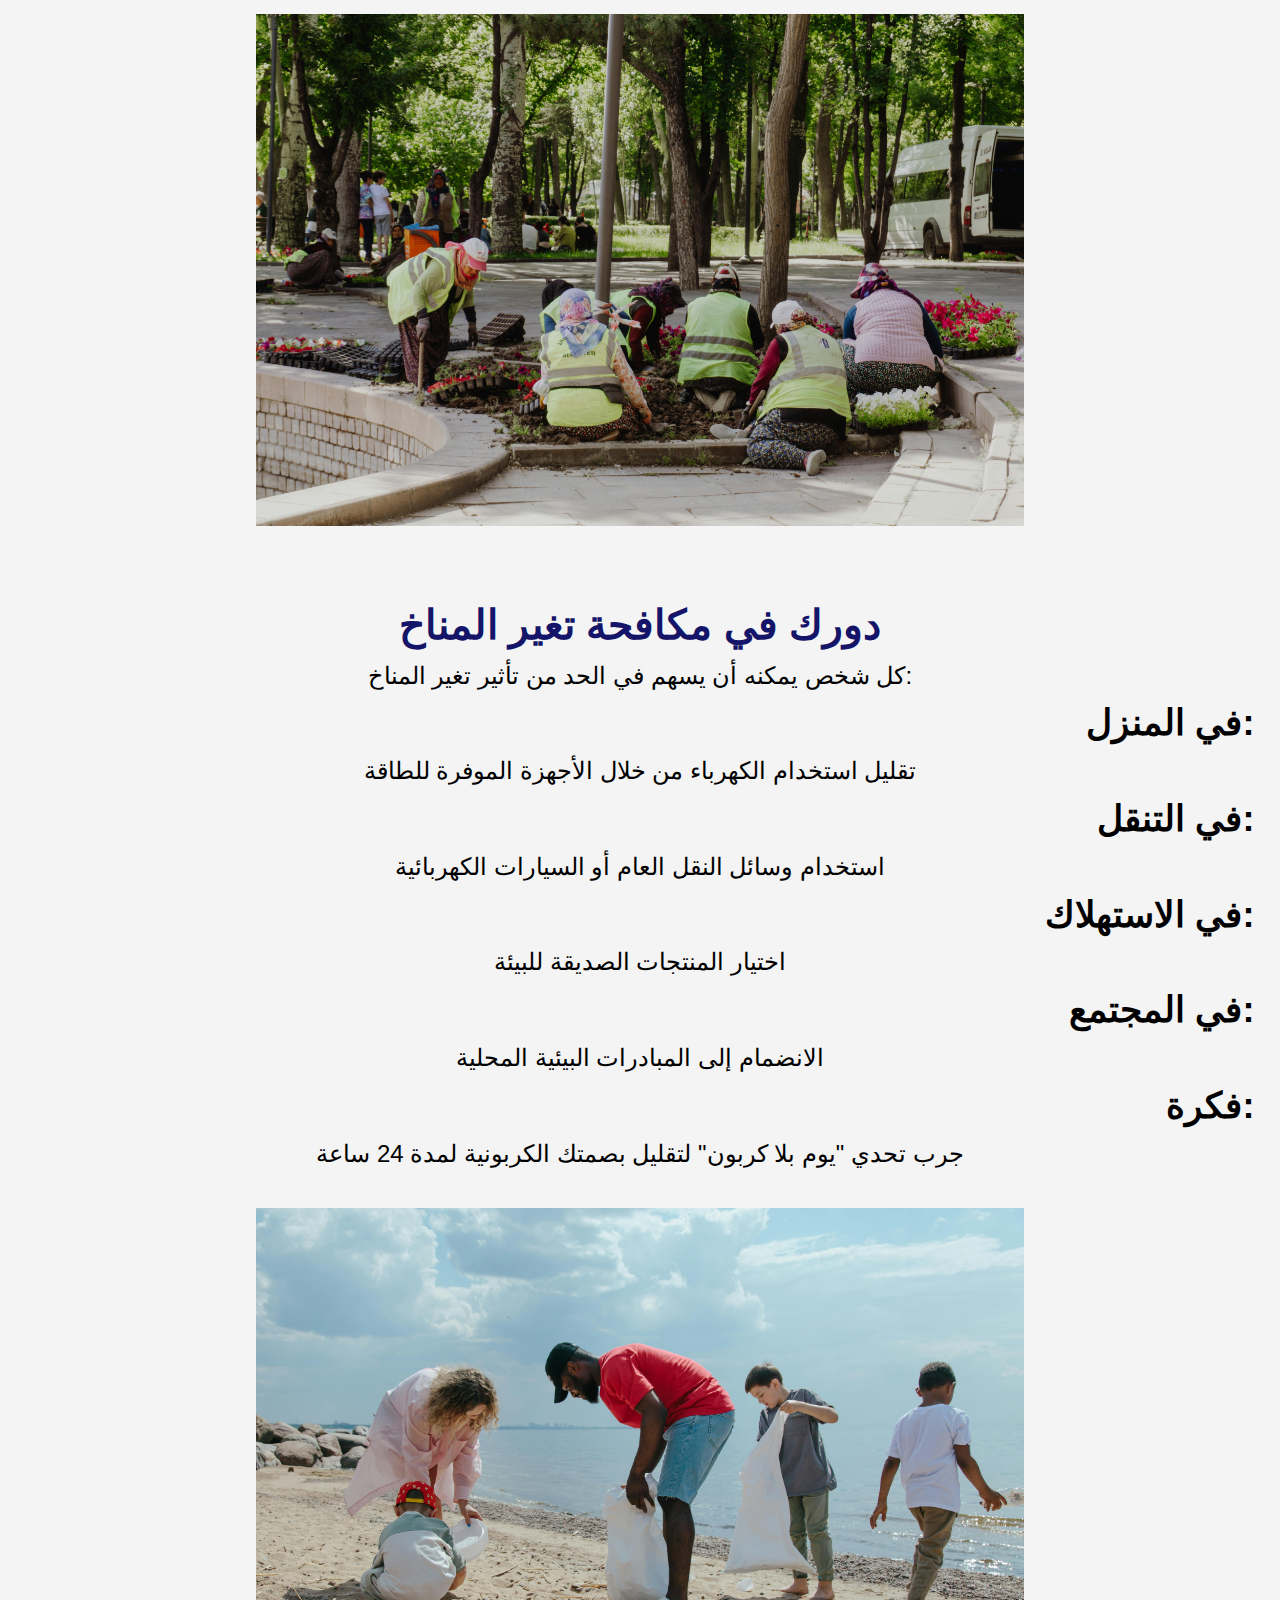
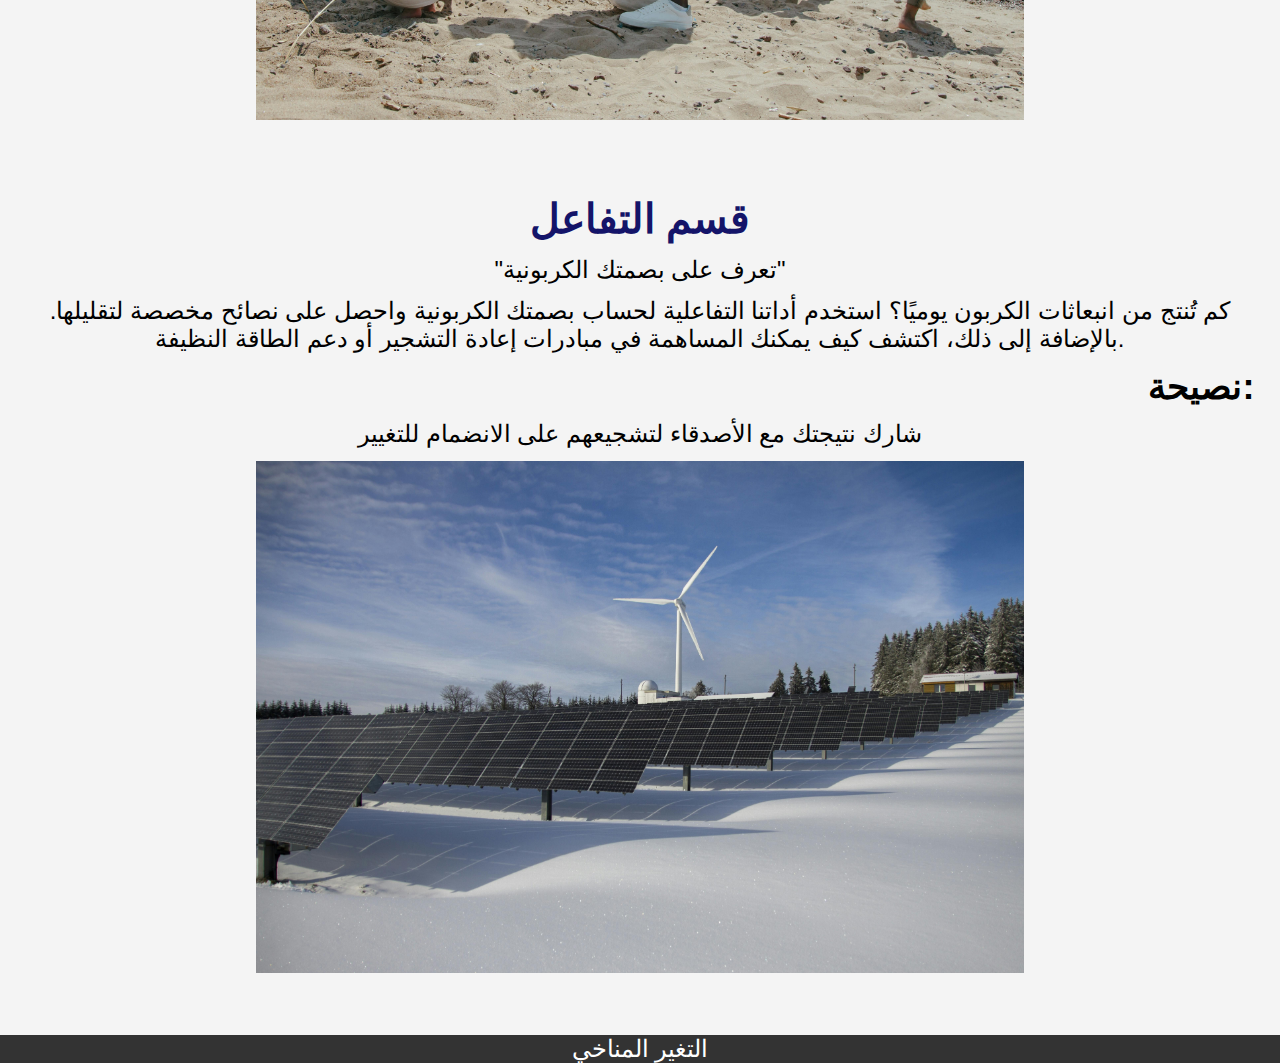
==== commit 22e51145: "last3" ====
--- a/index.html
+++ b/index.html
@@ -136,7 +136,7 @@
 <br>
 <br>
 <footer>التغير المناخي
-    <href>https://mail.google.com/mail/u/0/#inbox</href>
+    
 </footer>
 
 
@@ -154,18 +154,13 @@
         menuToggle.textContent = navLinks.classList.contains('active') ? '✖' : '☰';
     });
     
-    document.addEventListener('DOMContentLoaded'), function () {     };
+
     
-    document.addEventListener('DOMContentLoaded', function () {
-    // التأكد من بدء الصفحة من الأعلى سواء كمبيوتر أو موبايل
-    window.scrollTo(0, 0);
-});
     
-document.addEventListener('DOMContentLoaded', function () {
-    setTimeout(() => {
-        window.scrollTo({ top: 0, behavior: 'smooth' });
-    }, 100); // تأخير بسيط لضمان تحميل الصفحة
-});
+  
+
+        
+
     
     
     
--- a/الصفحة الرئيسية.css
+++ b/الصفحة الرئيسية.css
@@ -76,7 +76,10 @@
     .menu-toggle {
         display: block;
     }
-
+    img{
+        width: 100%;
+        height: 400%;
+    }
     .nav-links {
         display: flex;
         flex-direction: column;
@@ -116,7 +119,7 @@
 
 
 img{
-   width:100%;
+   width:60%;
    height:400%;
    float: center;
 }
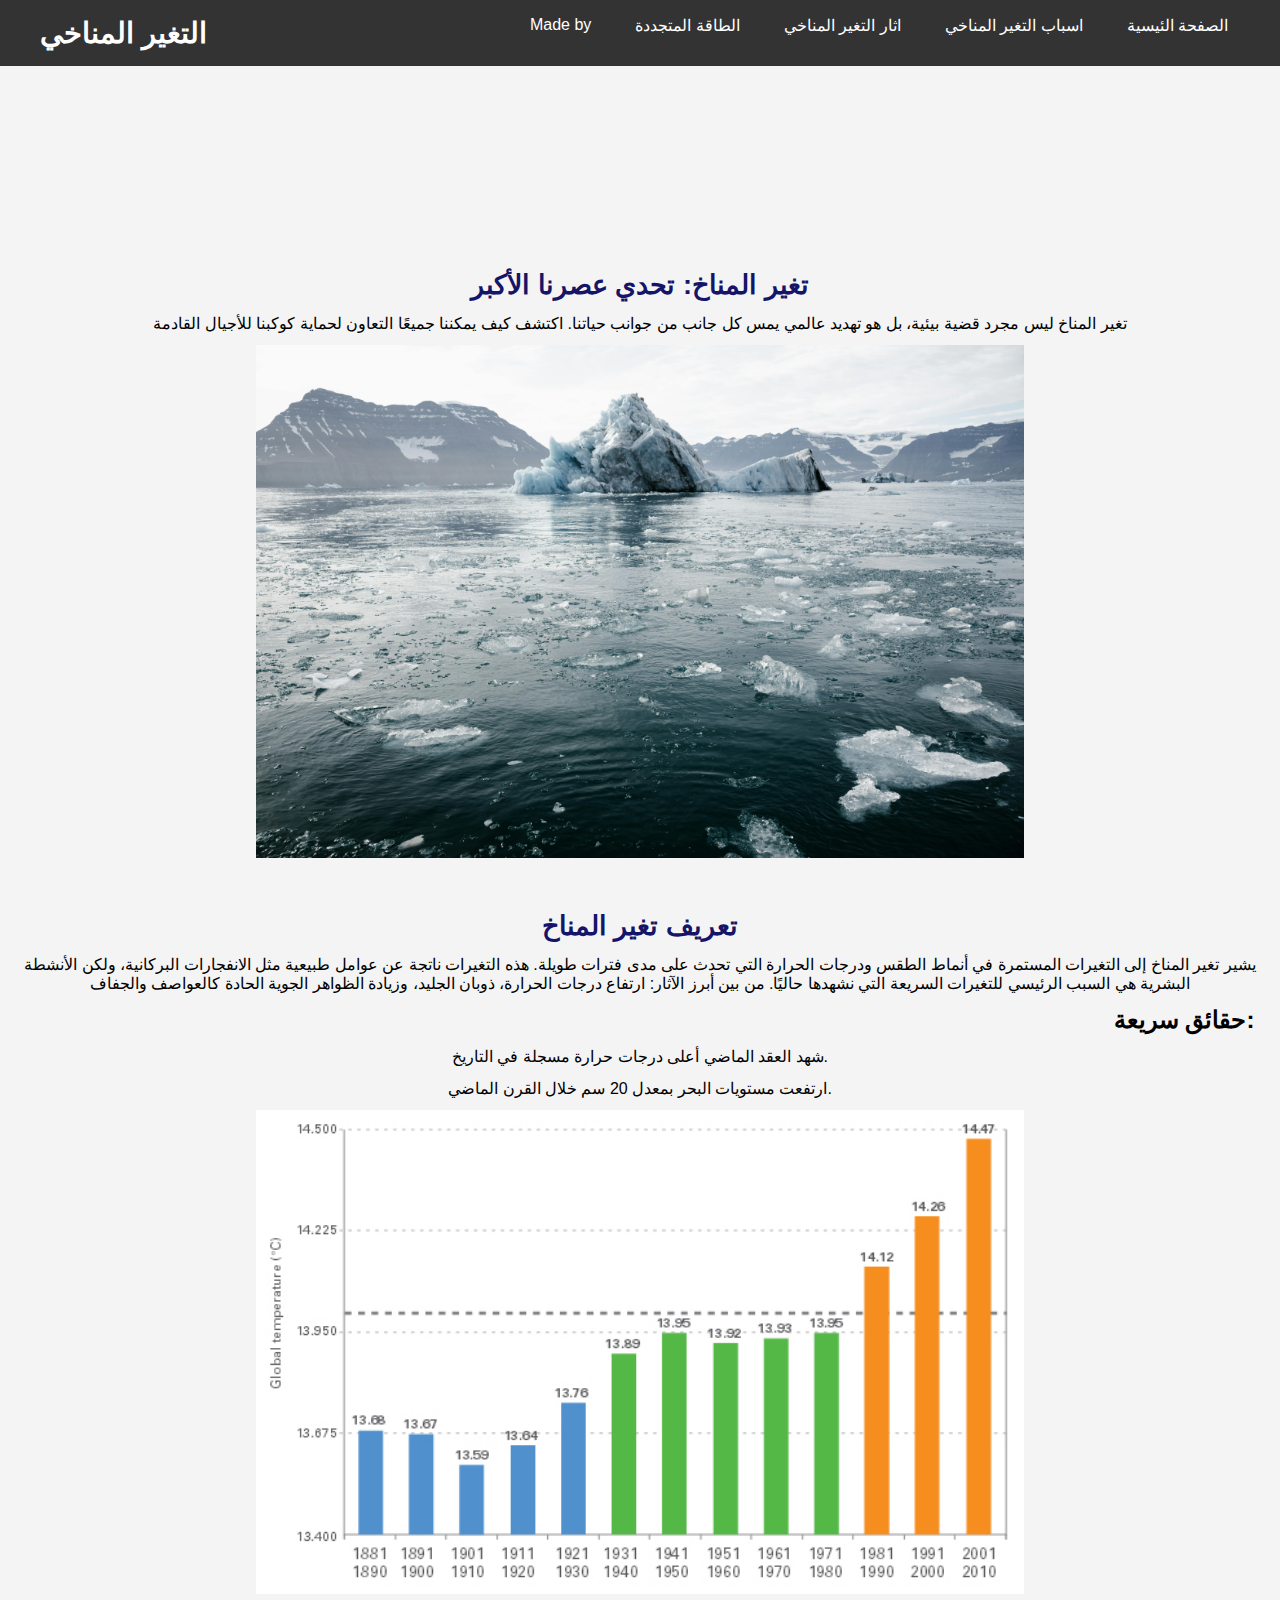
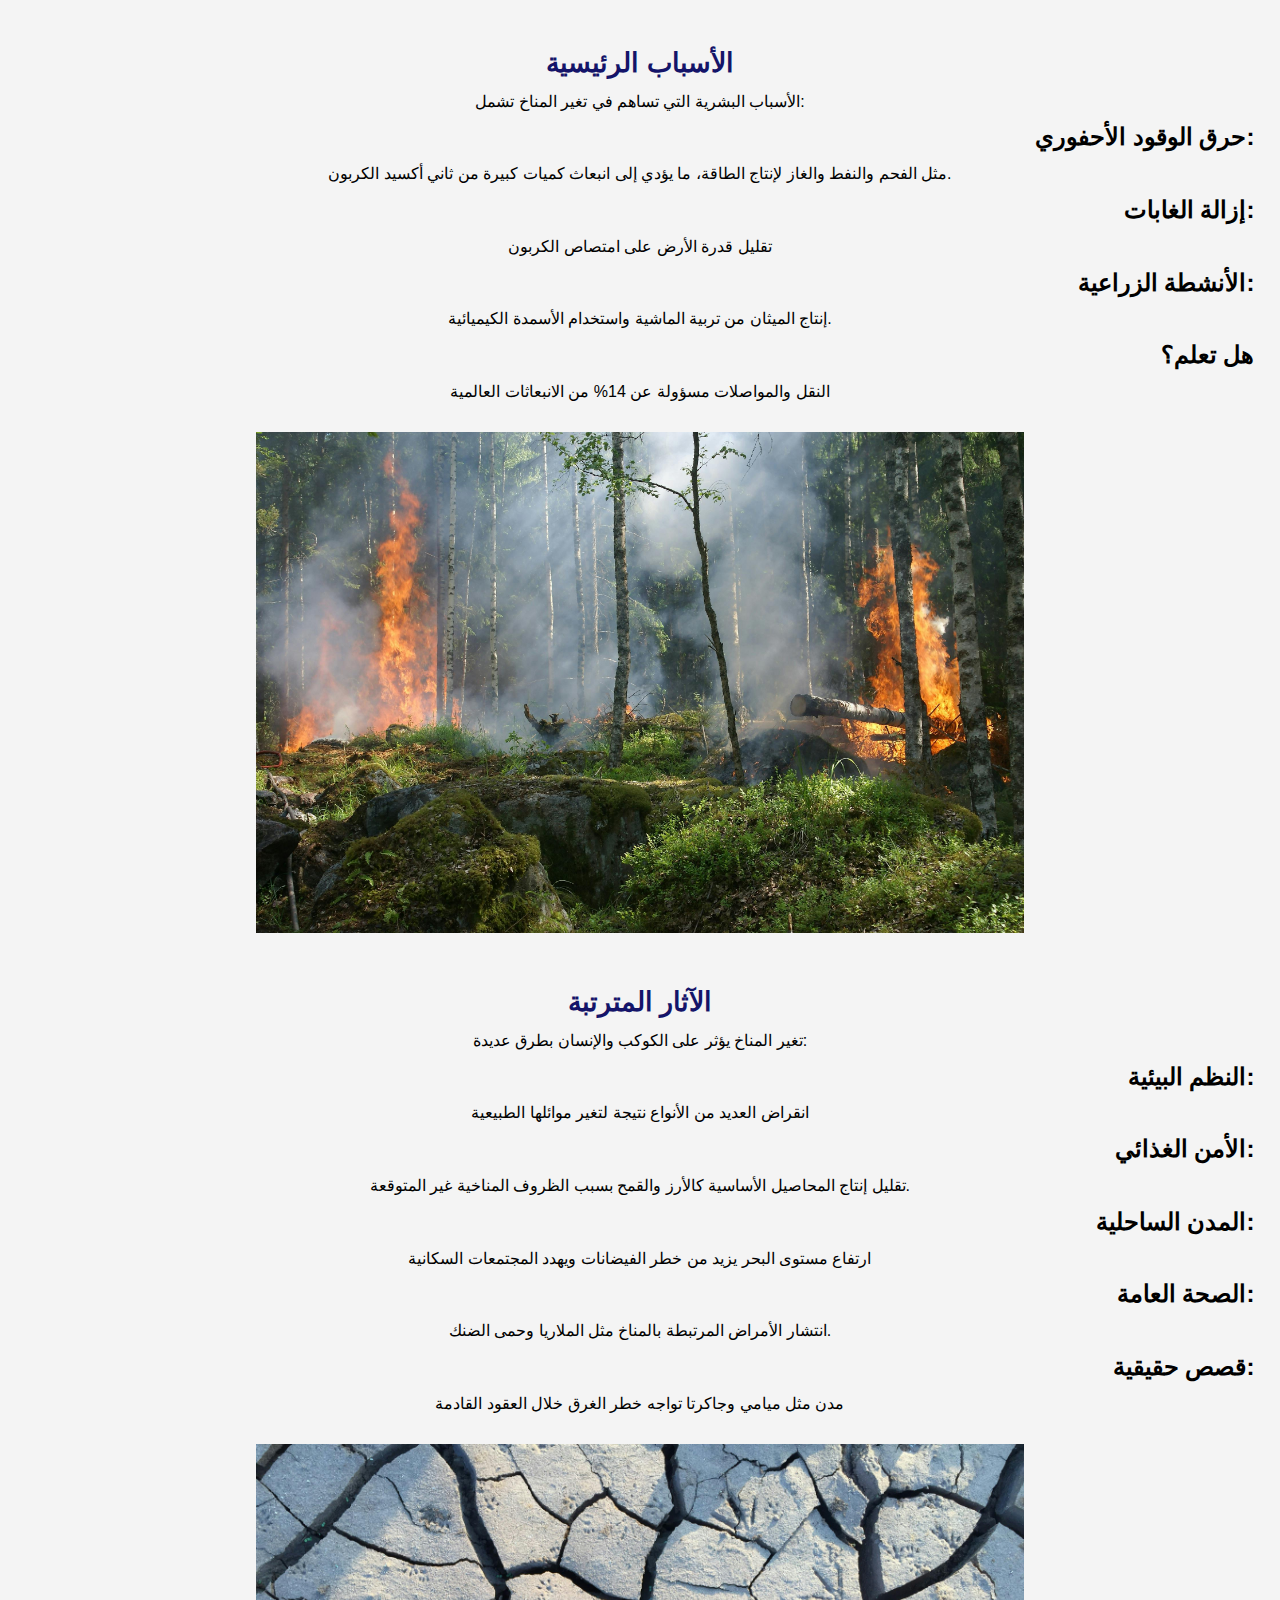
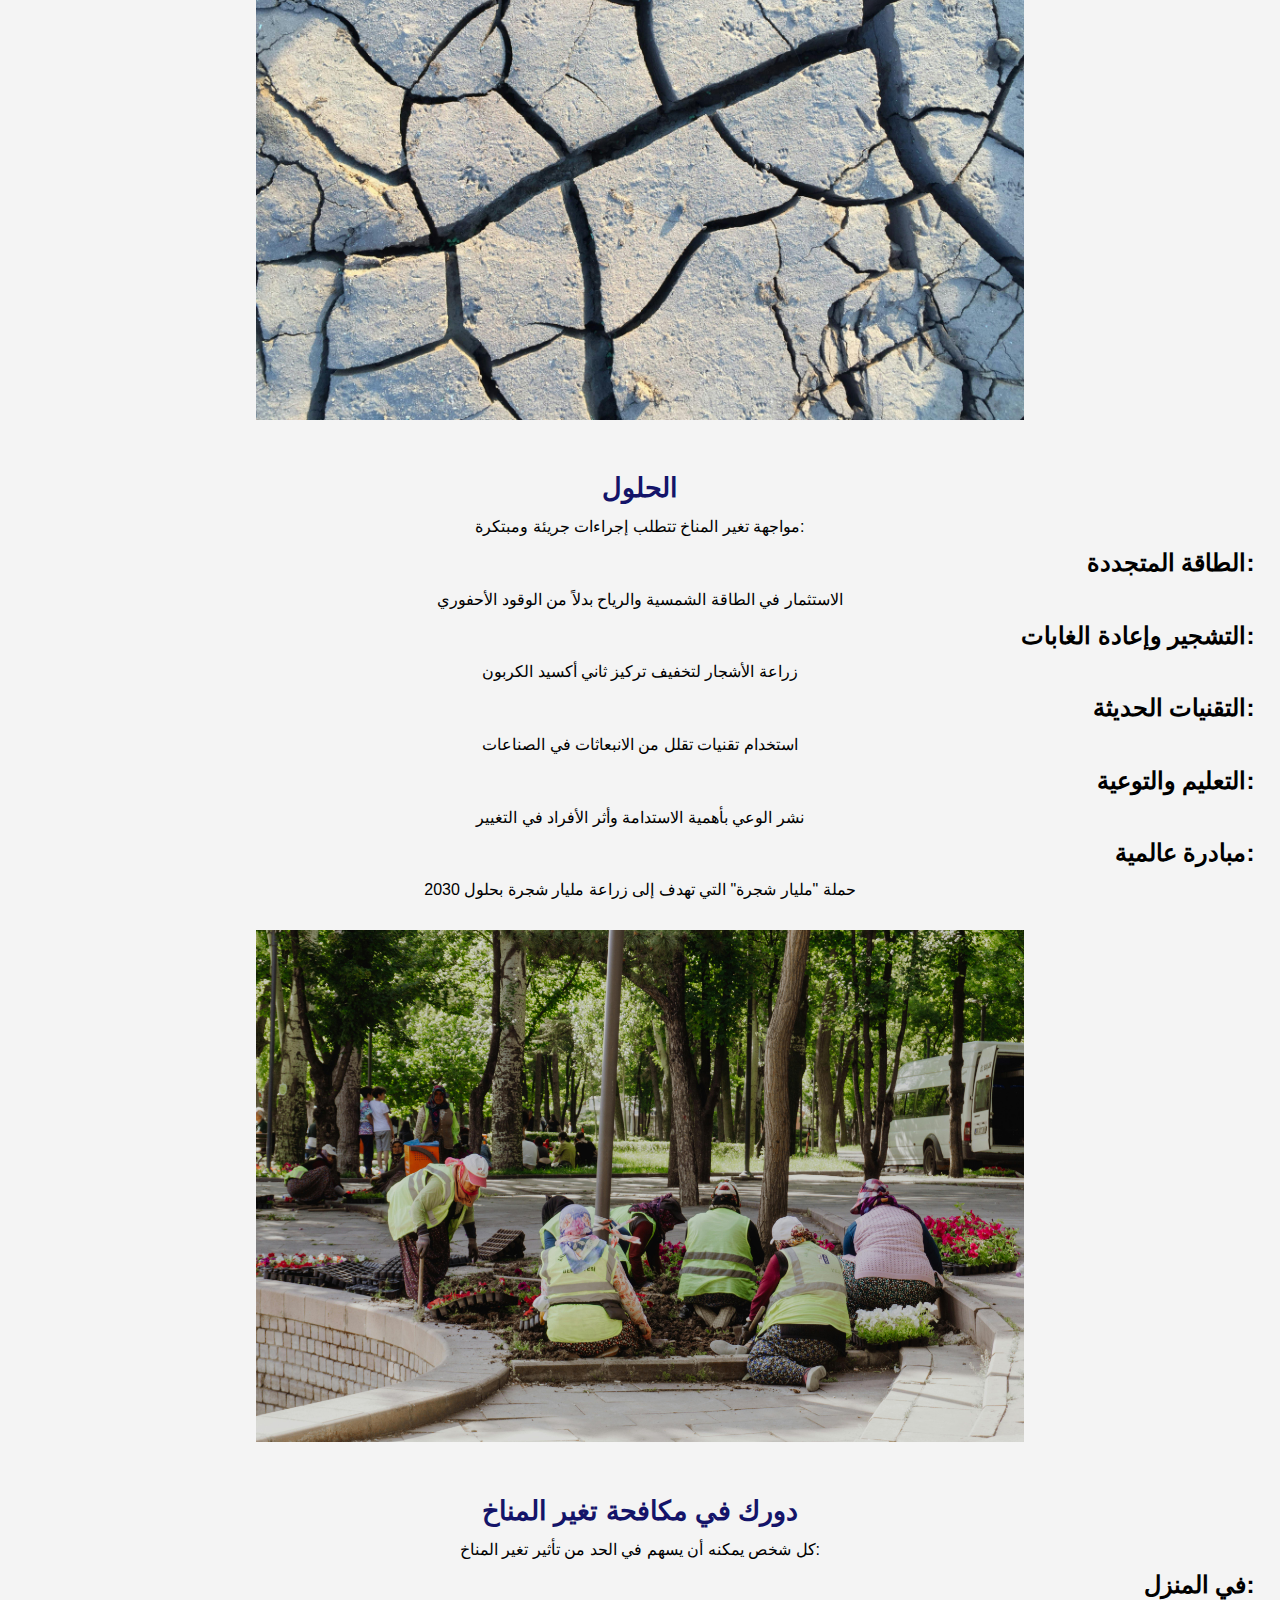
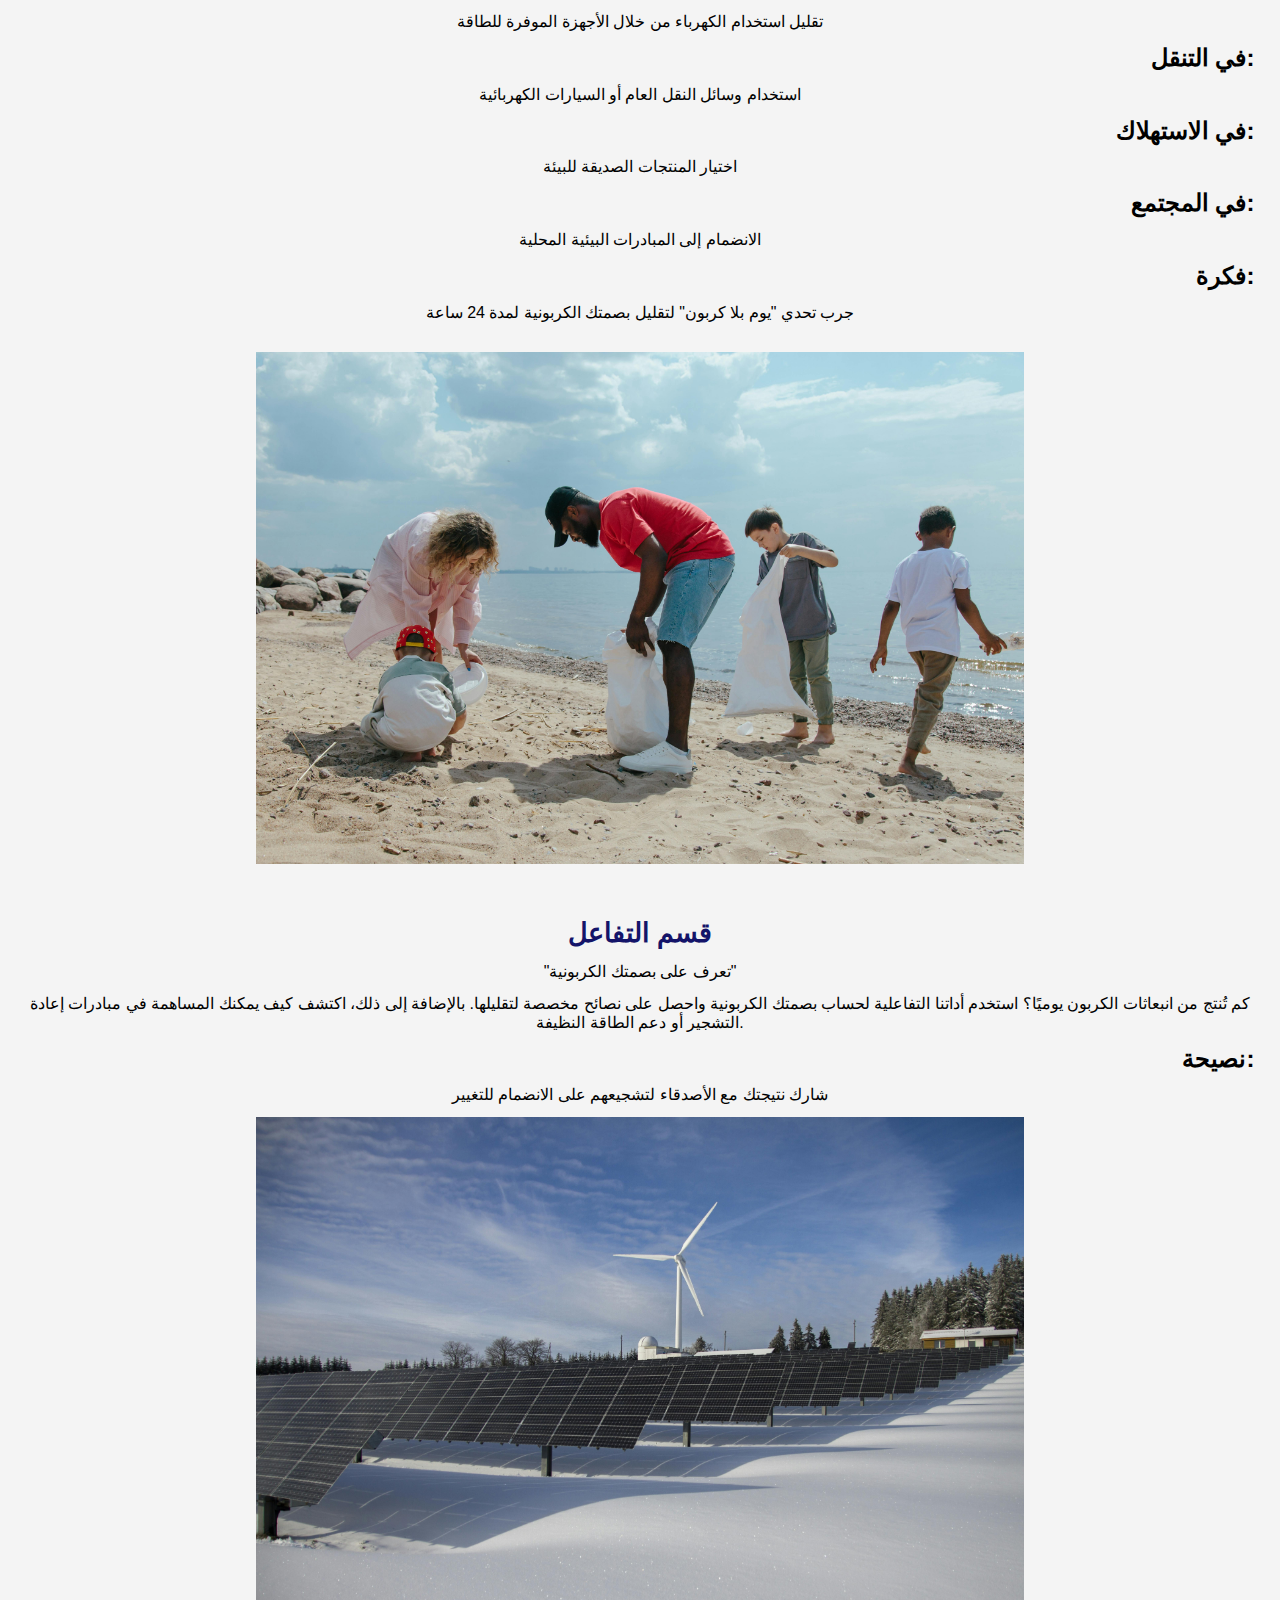
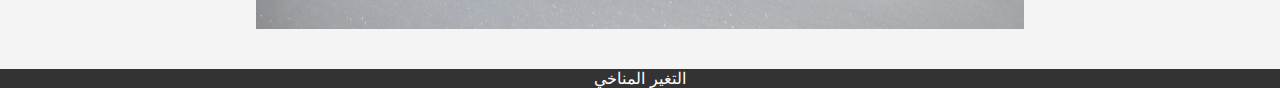
==== commit 3102335a: "last4" ====
--- a/index.html
+++ b/index.html
@@ -22,7 +22,7 @@
      
             <li><a  href="اثار التغير المناخي.html"> اثار التغير المناخي</a></li>
             <li><a  href="اسباب التغير المناخي.html"> اسباب التغير المناخي</a></li>
-            <li><a  href="index.html.html"  class="active">الصفحة الئيسية</a></li>
+            <li><a  href="index.html"  class="active">الصفحة الئيسية</a></li>
 
            
             
--- a/الصفحة الرئيسية.css
+++ b/الصفحة الرئيسية.css
@@ -14,7 +14,7 @@
 body {
     font-family:  sans-serif;
     background-color: #f4f4f4;
-    font-size: x-large;
+   
    
 
 }
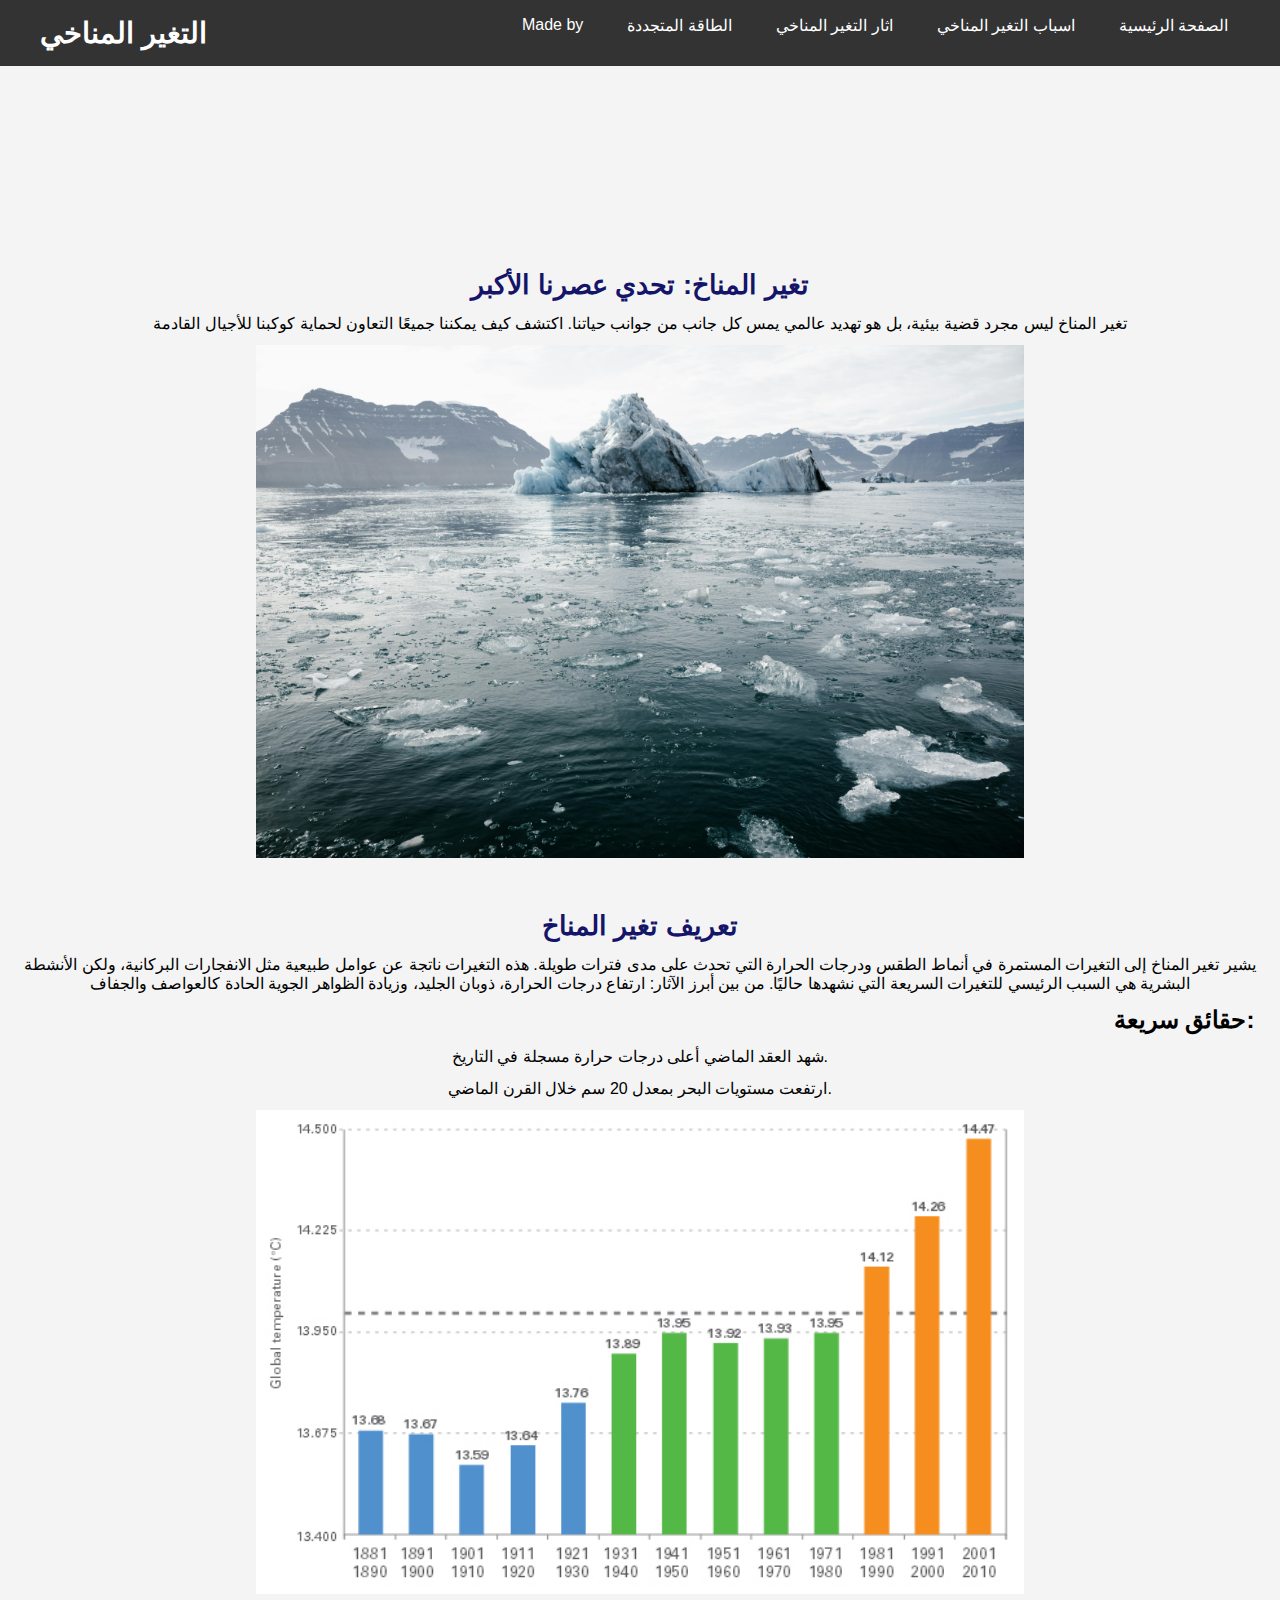
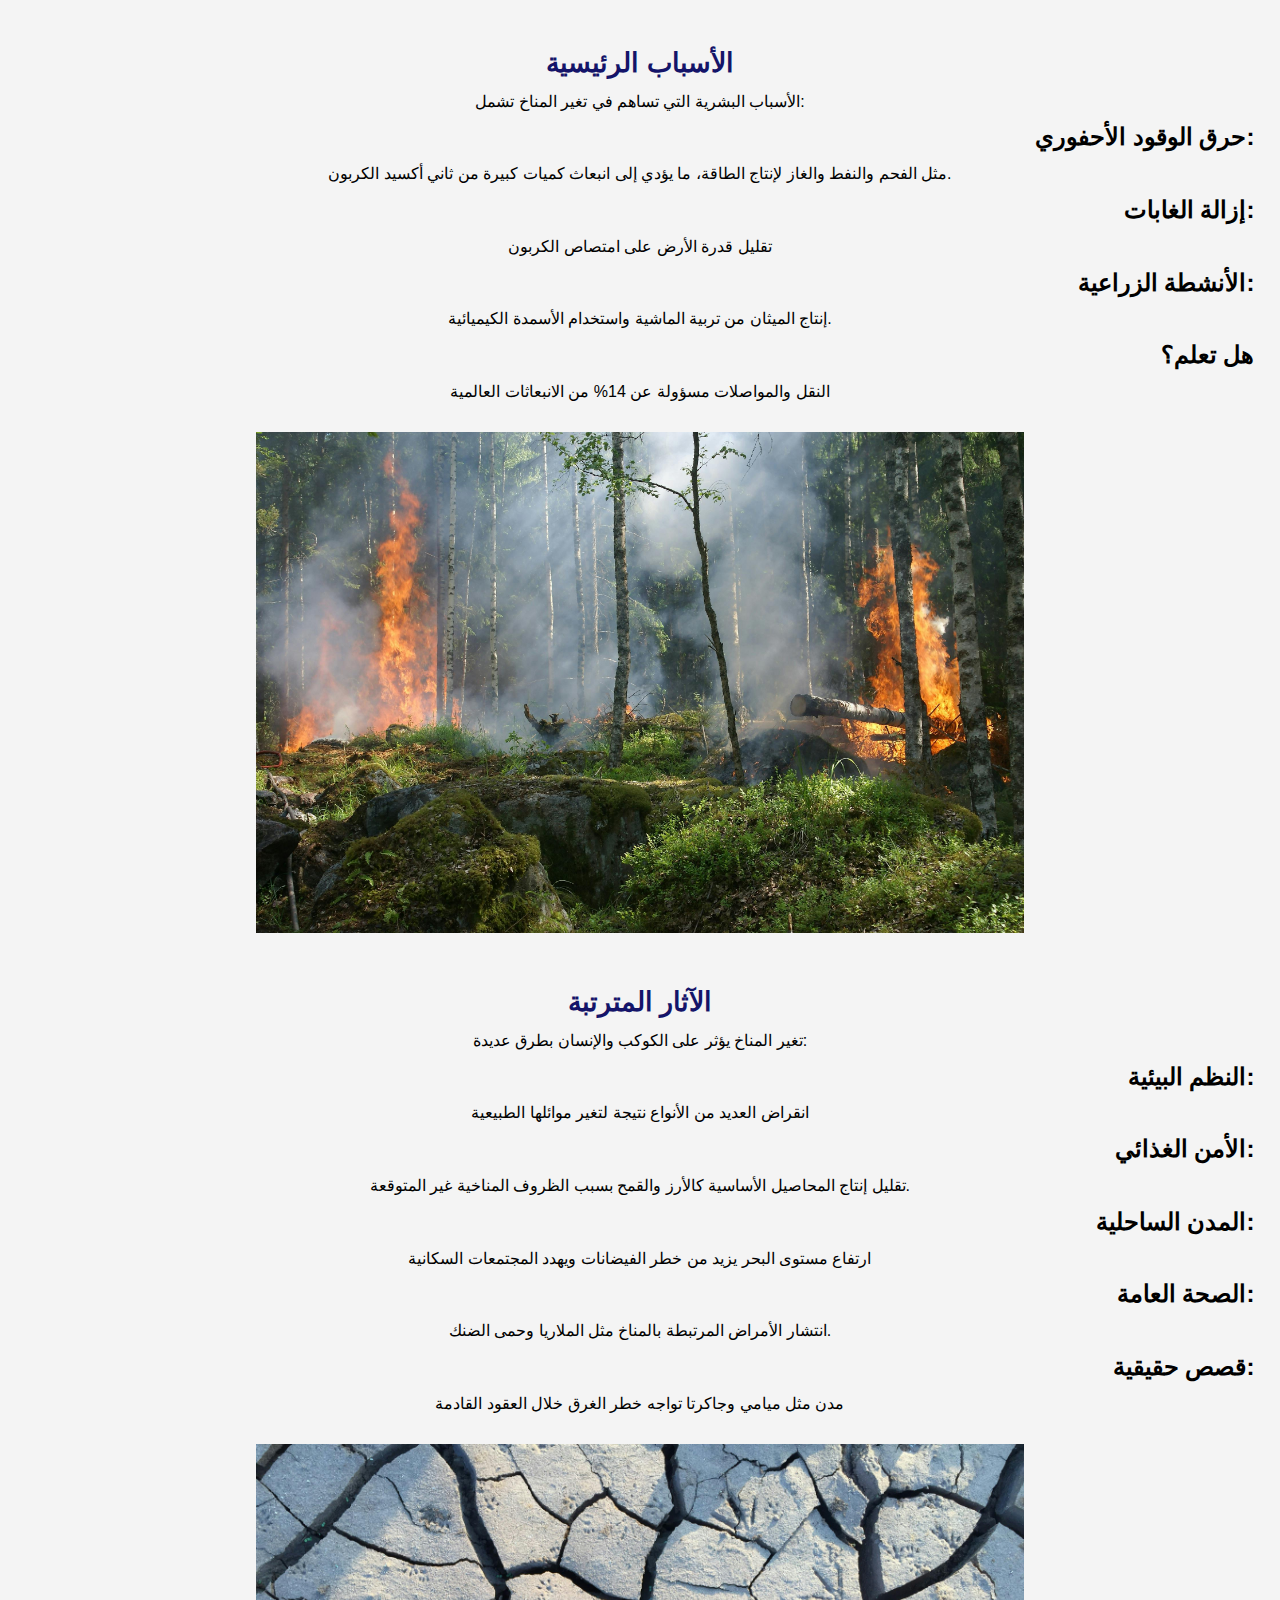
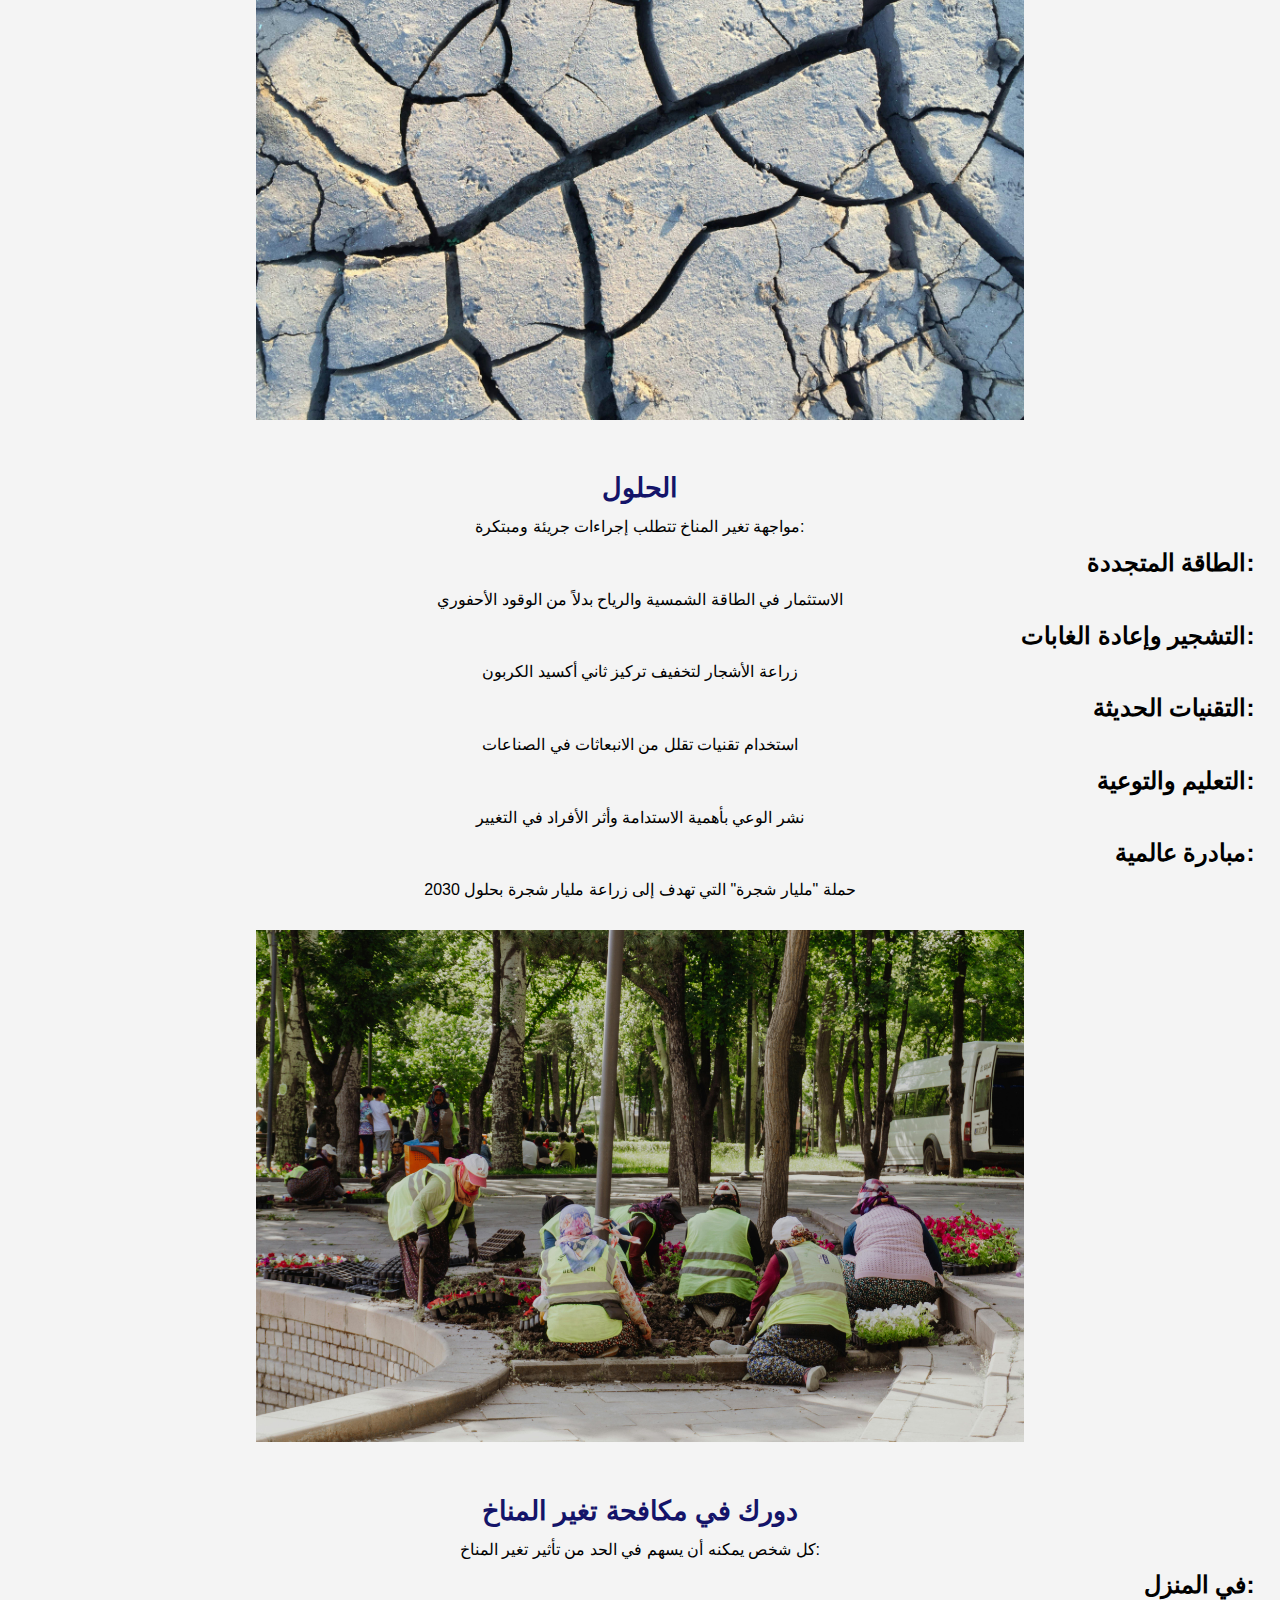
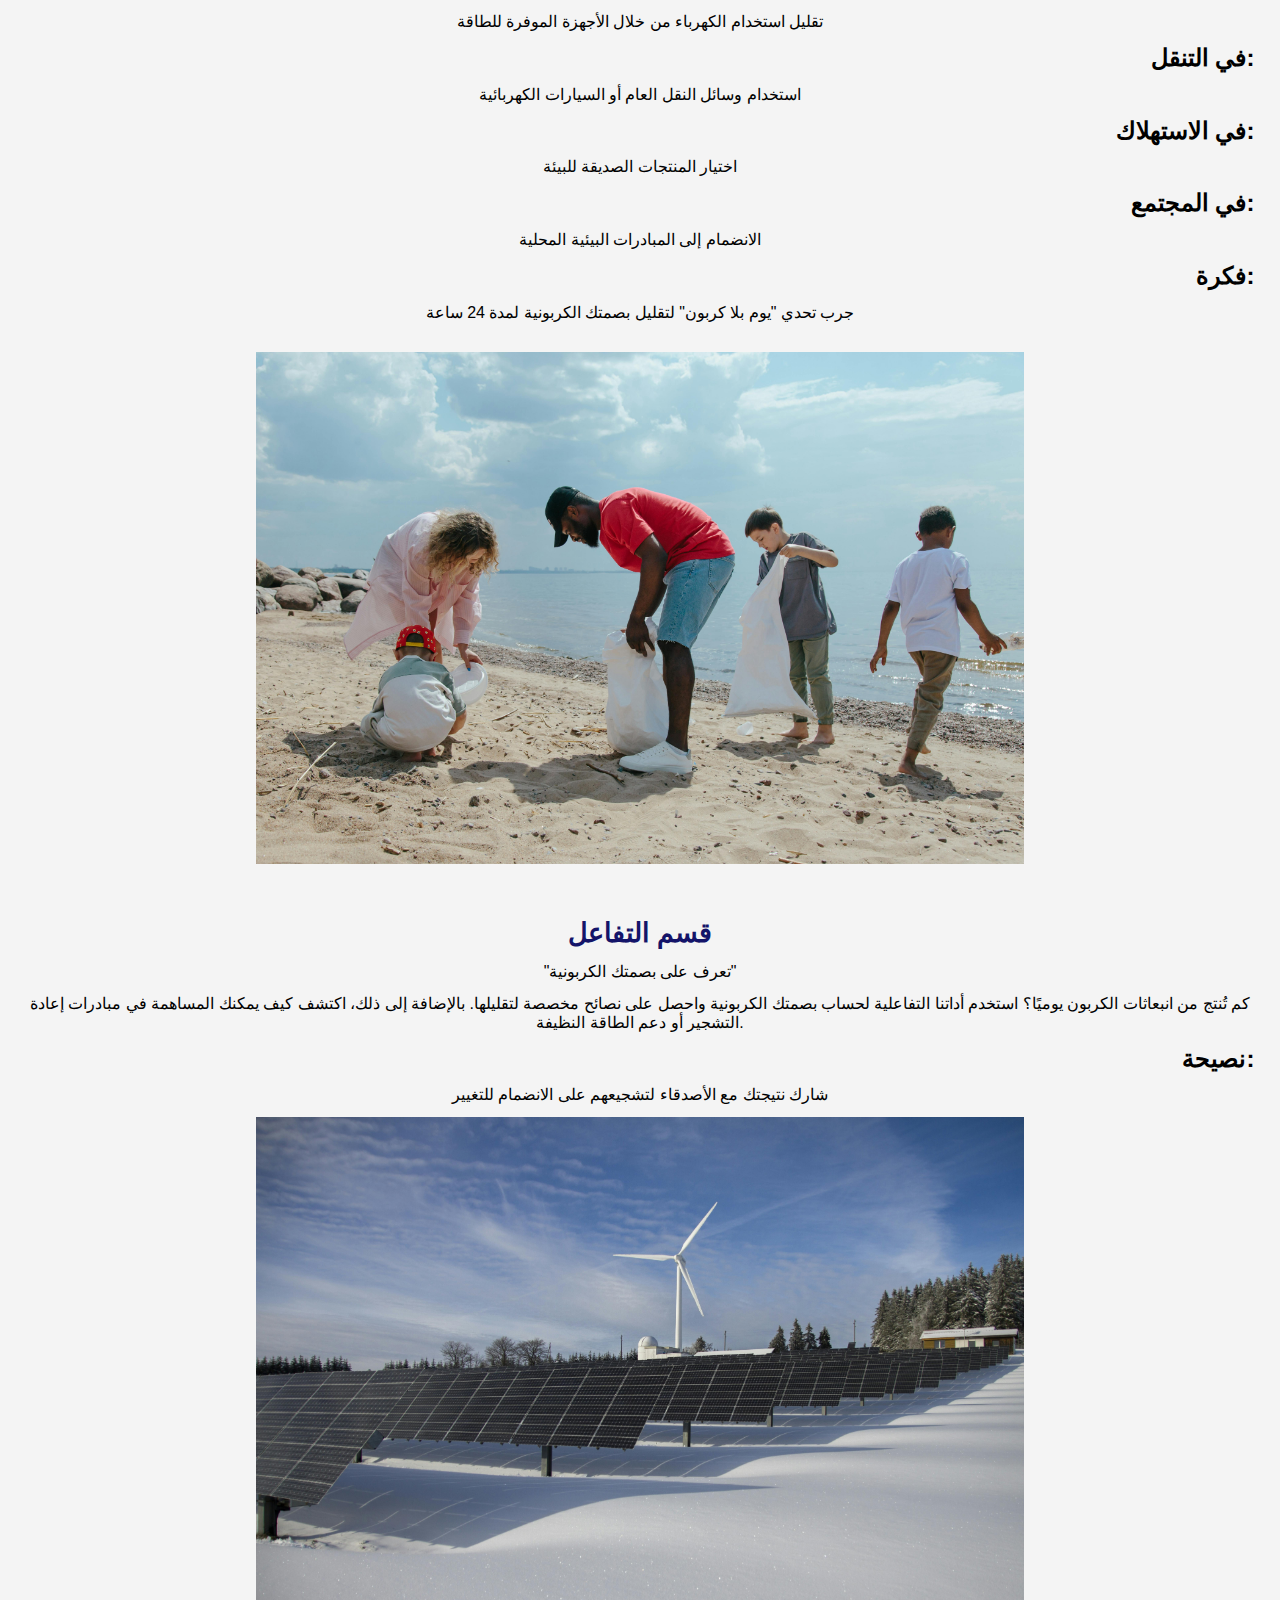
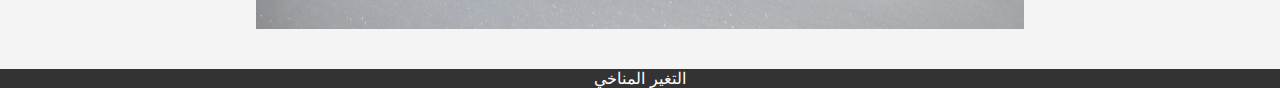
==== commit 31efac63: "last5" ====
--- a/index.html
+++ b/index.html
@@ -22,7 +22,7 @@
      
             <li><a  href="اثار التغير المناخي.html"> اثار التغير المناخي</a></li>
             <li><a  href="اسباب التغير المناخي.html"> اسباب التغير المناخي</a></li>
-            <li><a  href="index.html"  class="active">الصفحة الئيسية</a></li>
+            <li><a  href="index.html"  class="active">الصفحة الرئيسية</a></li>
 
            
             
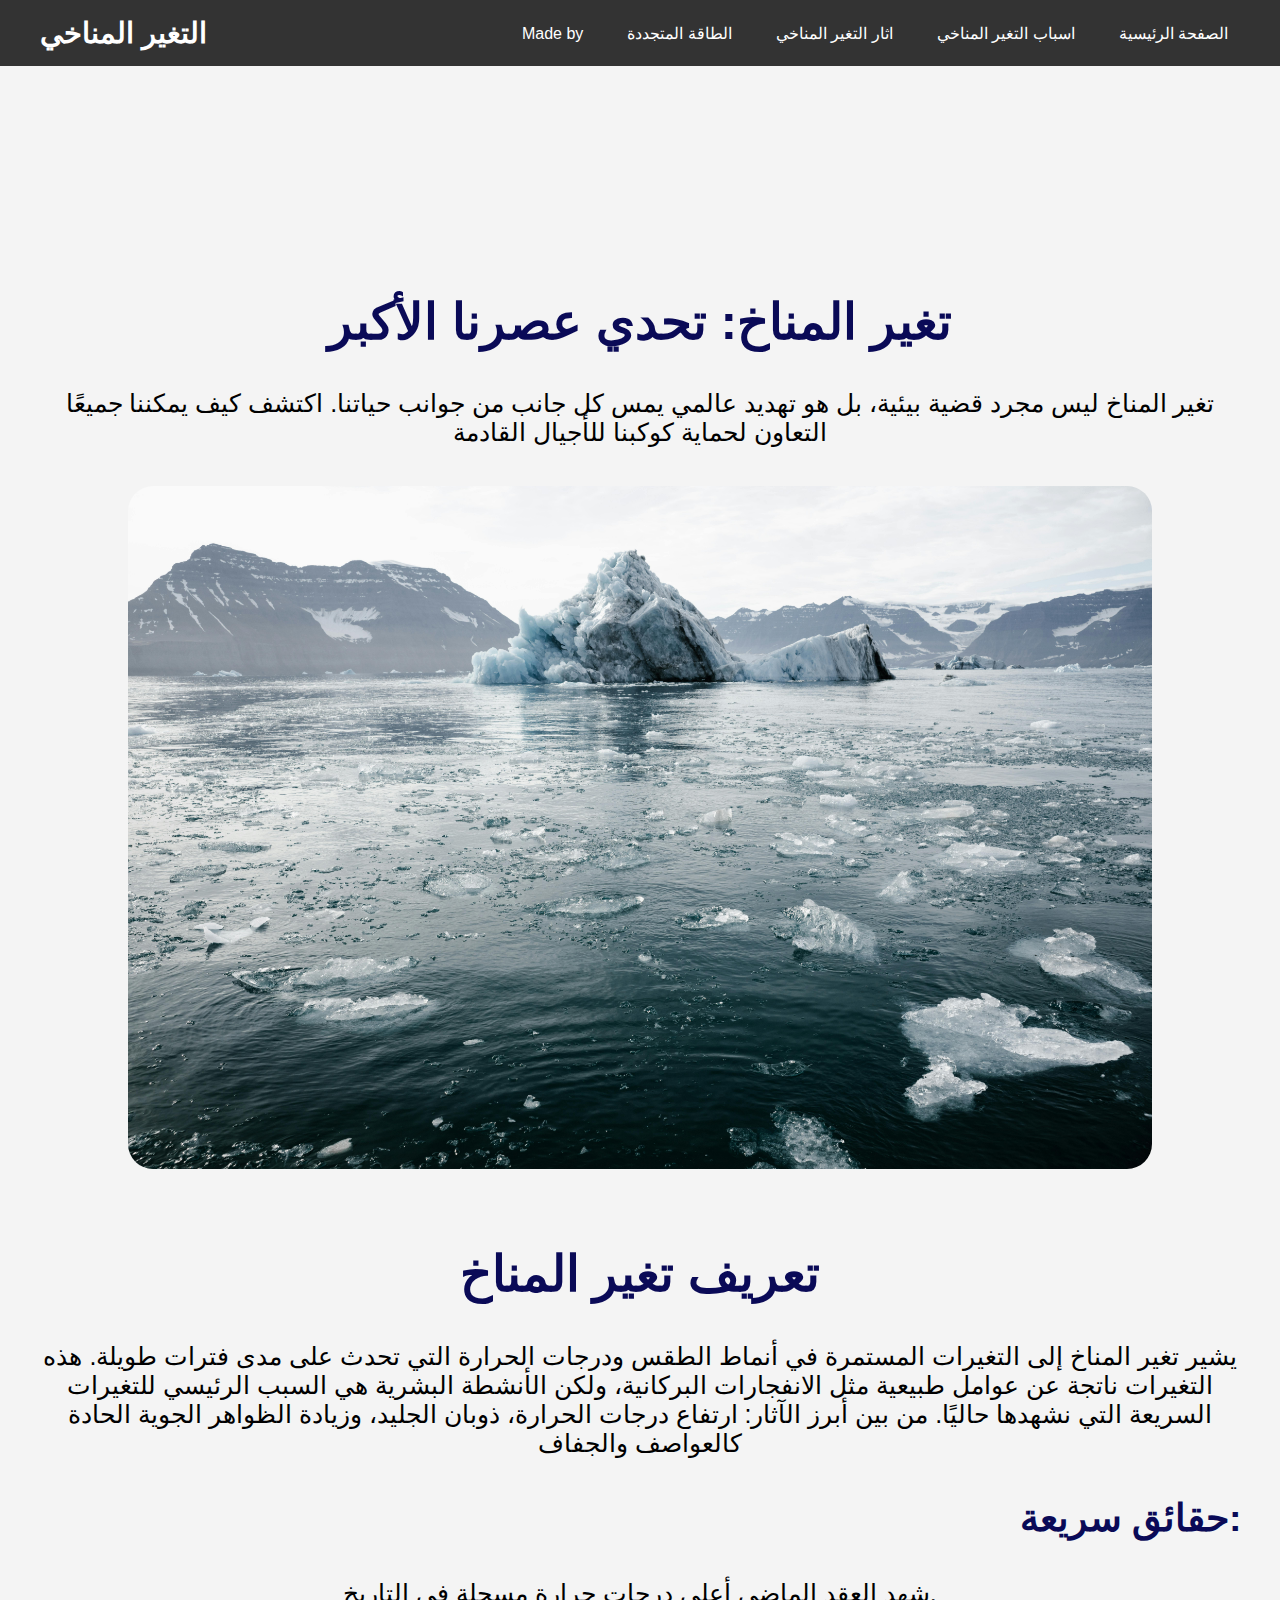
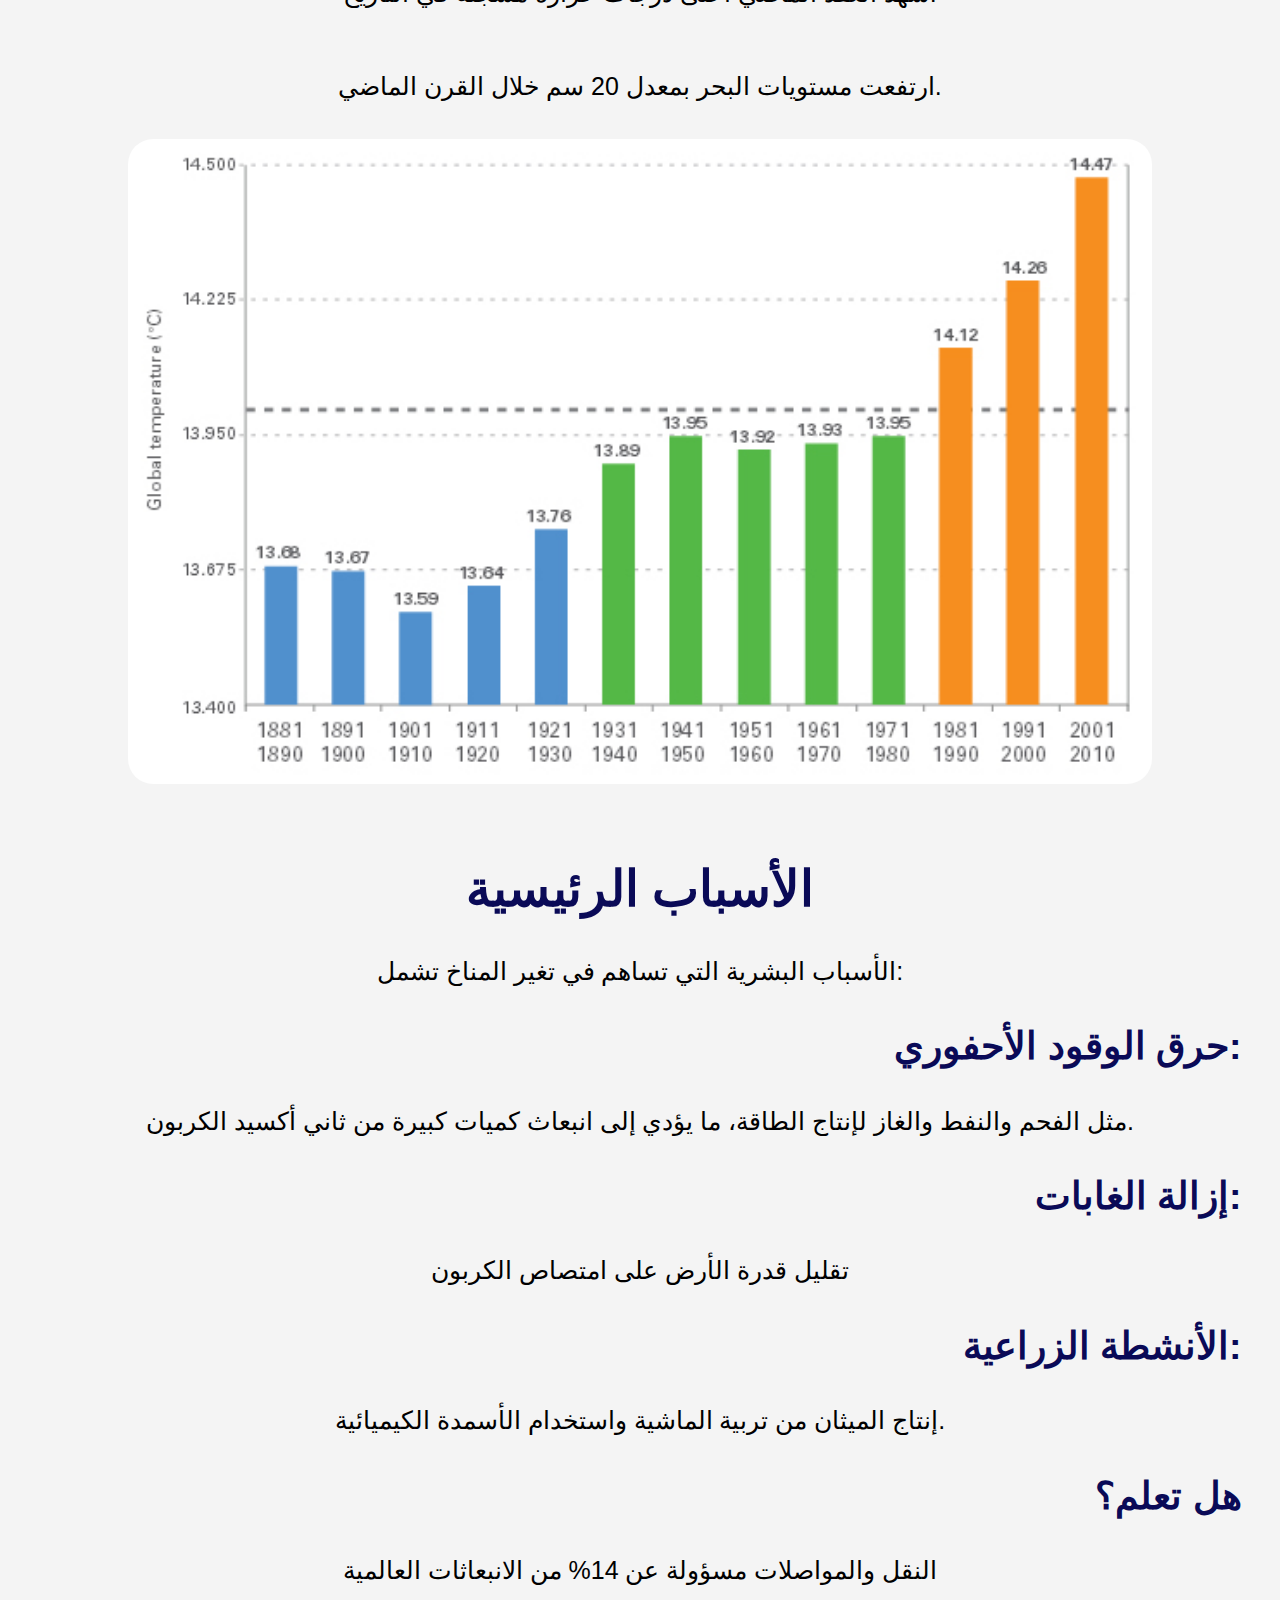
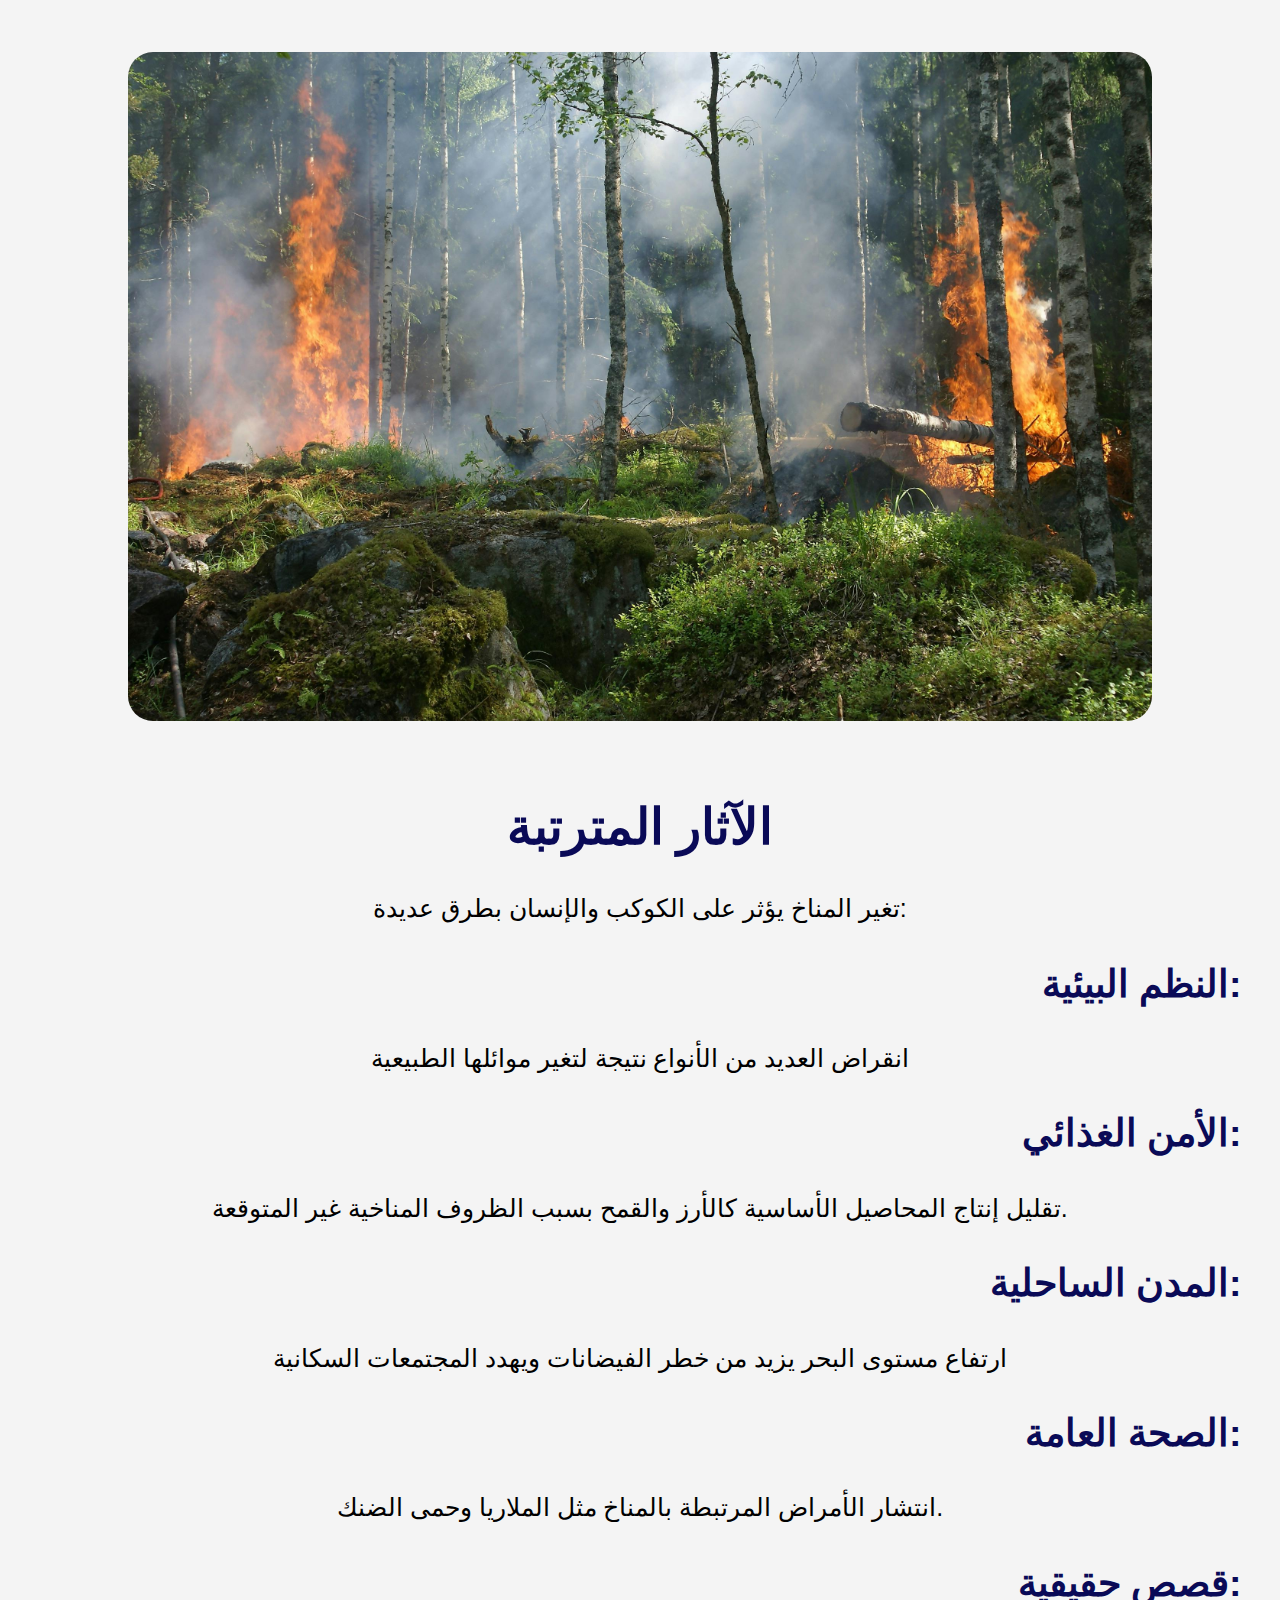
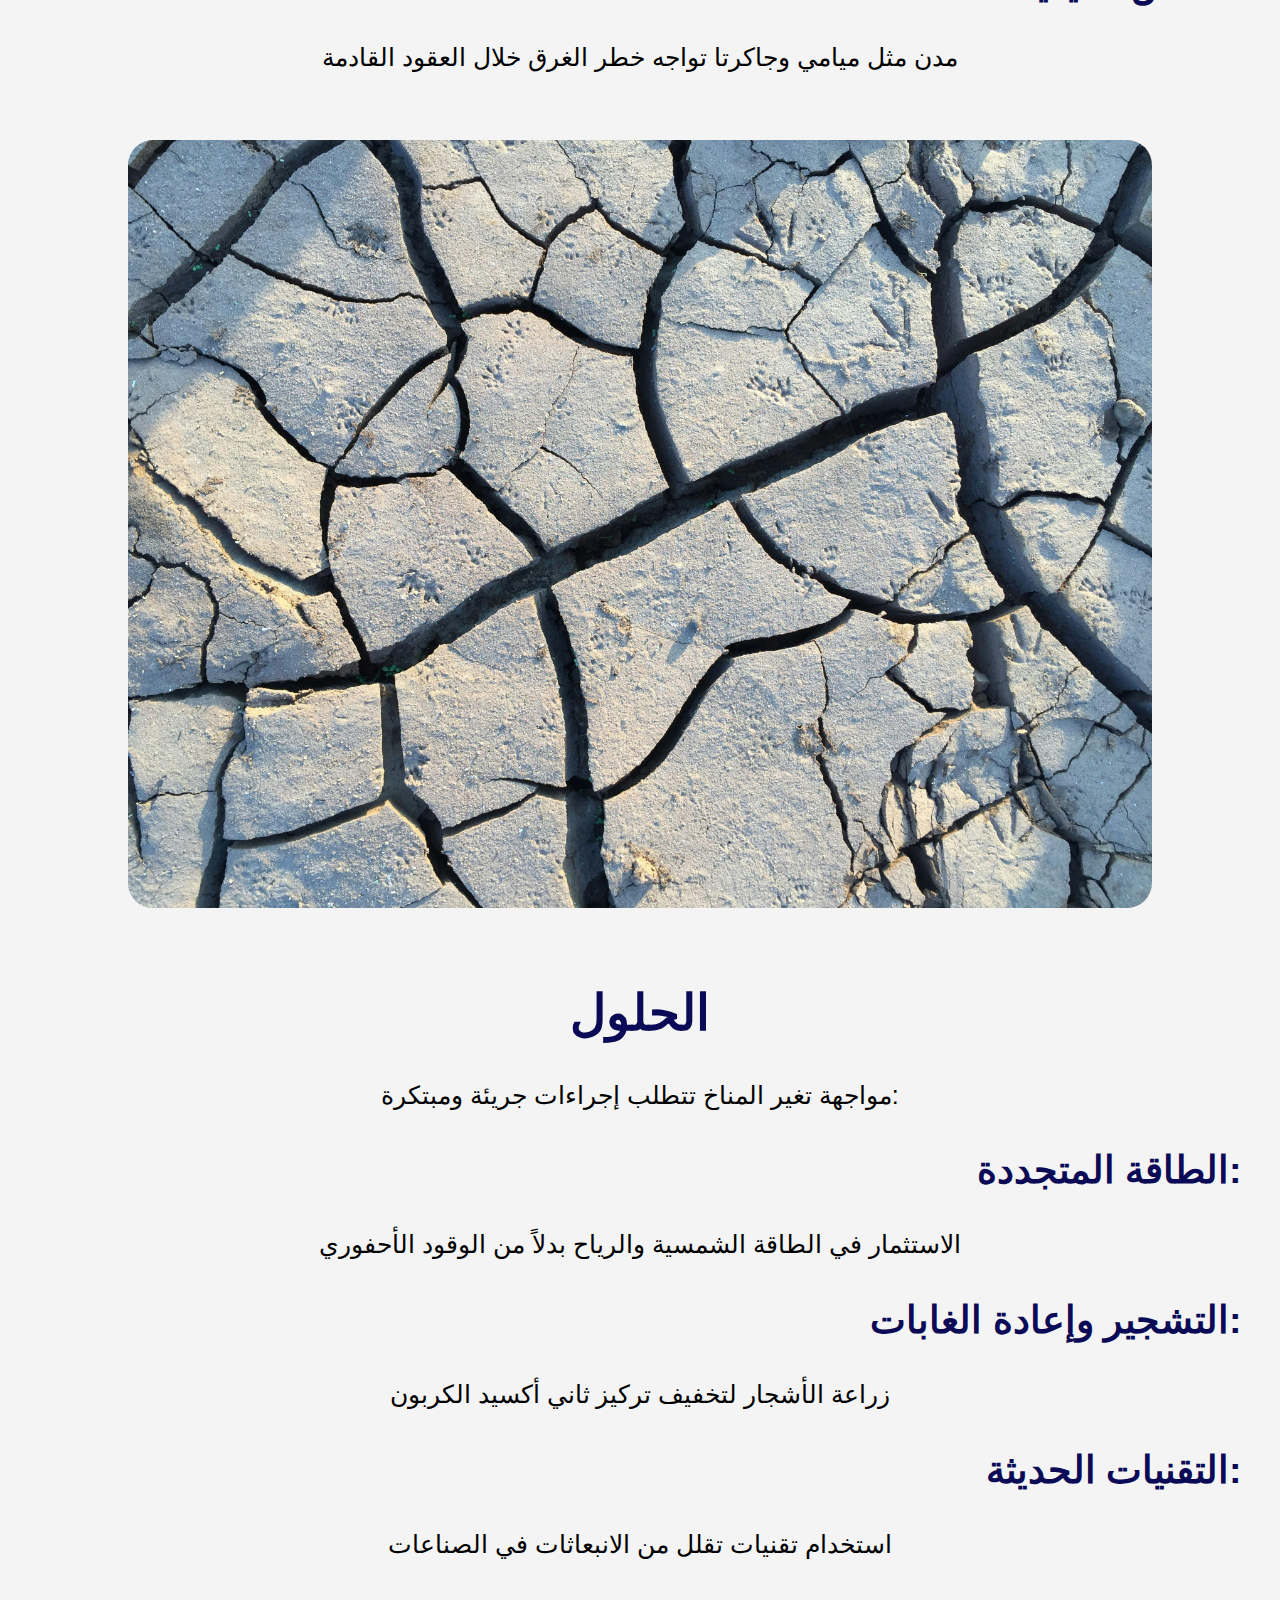
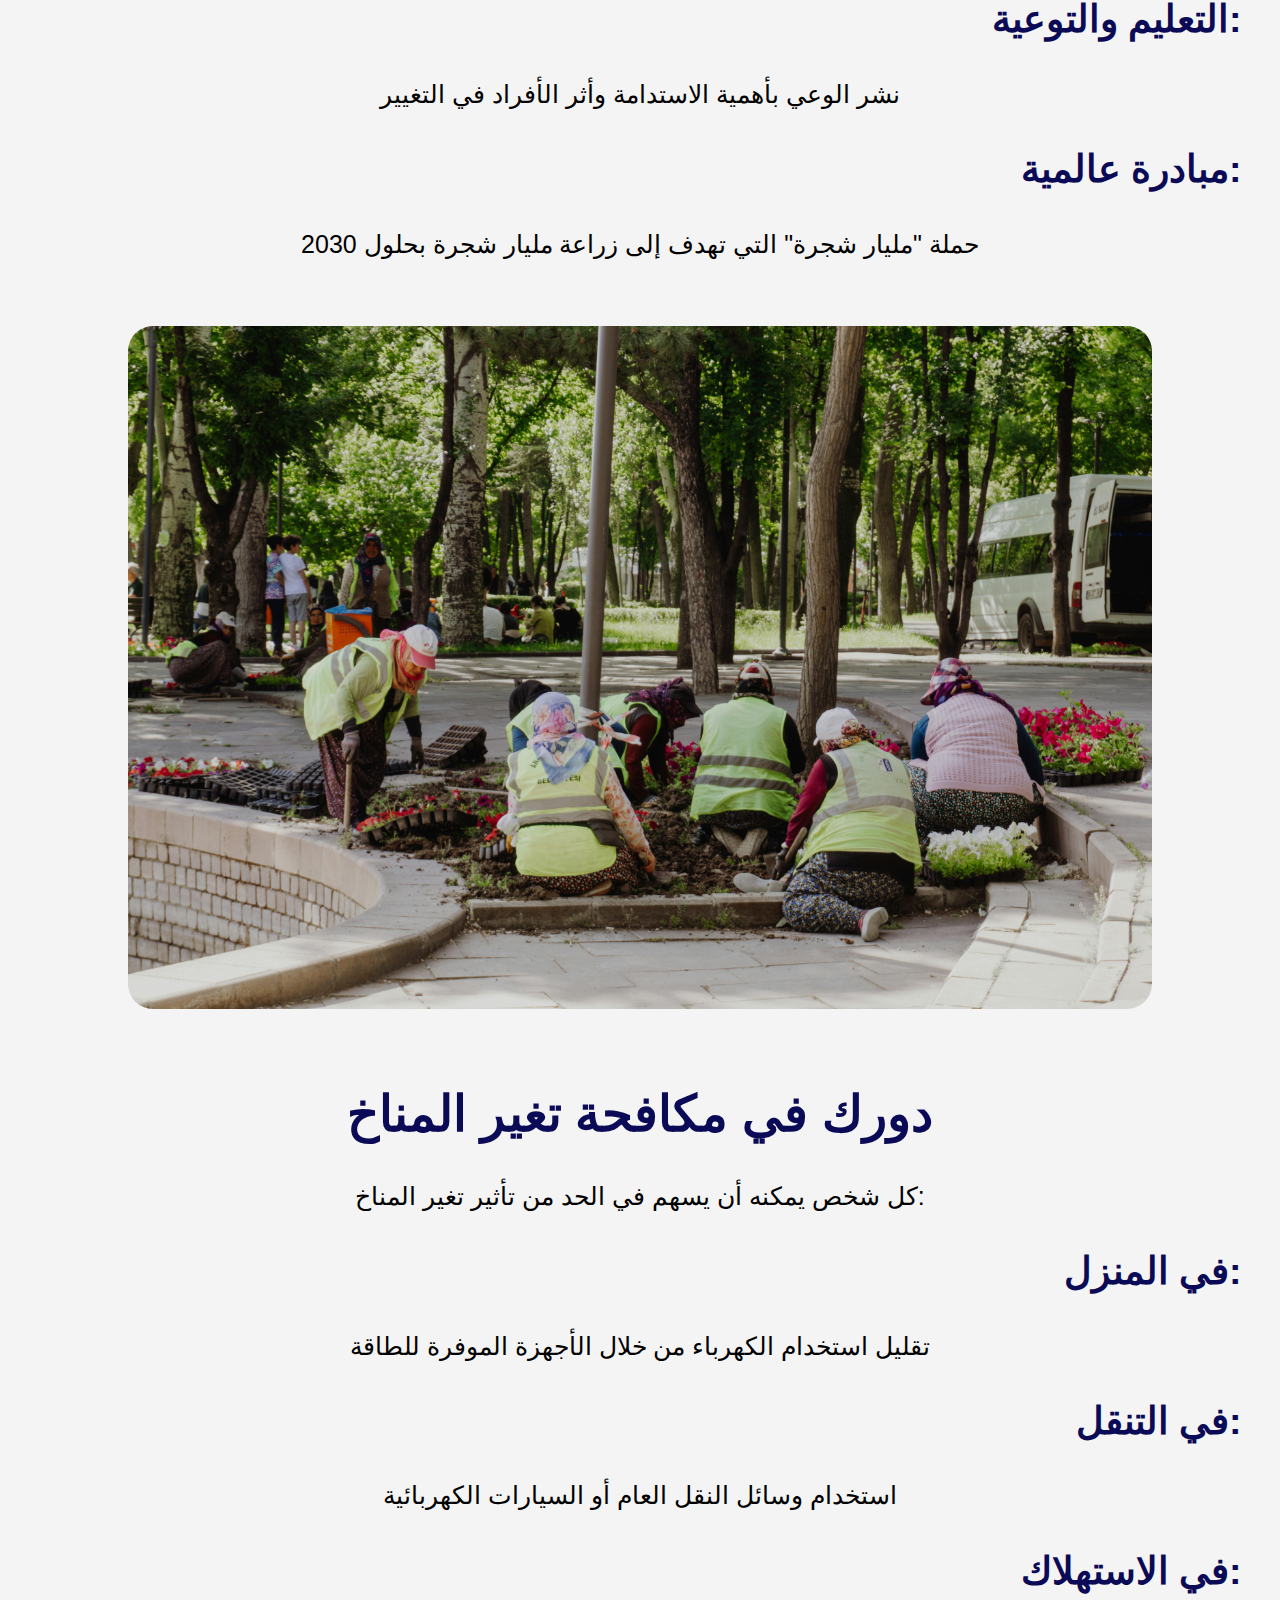
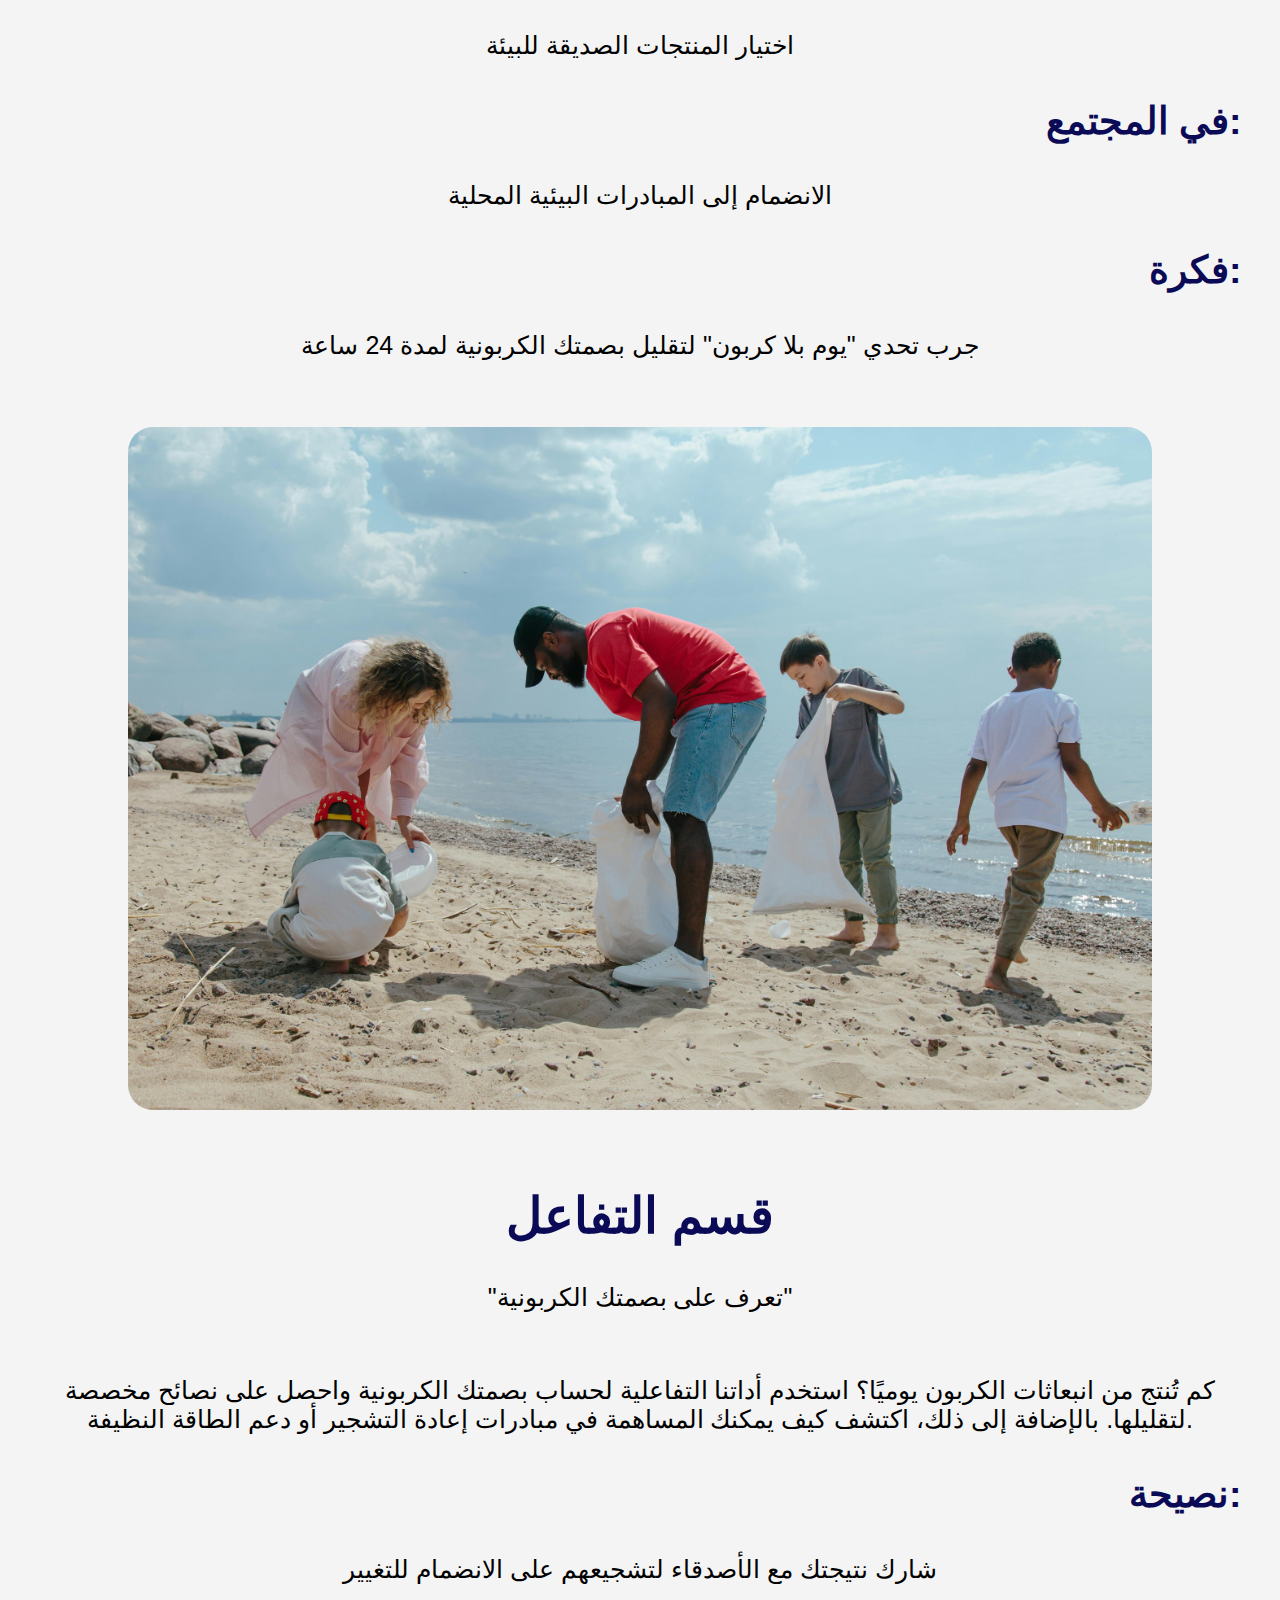
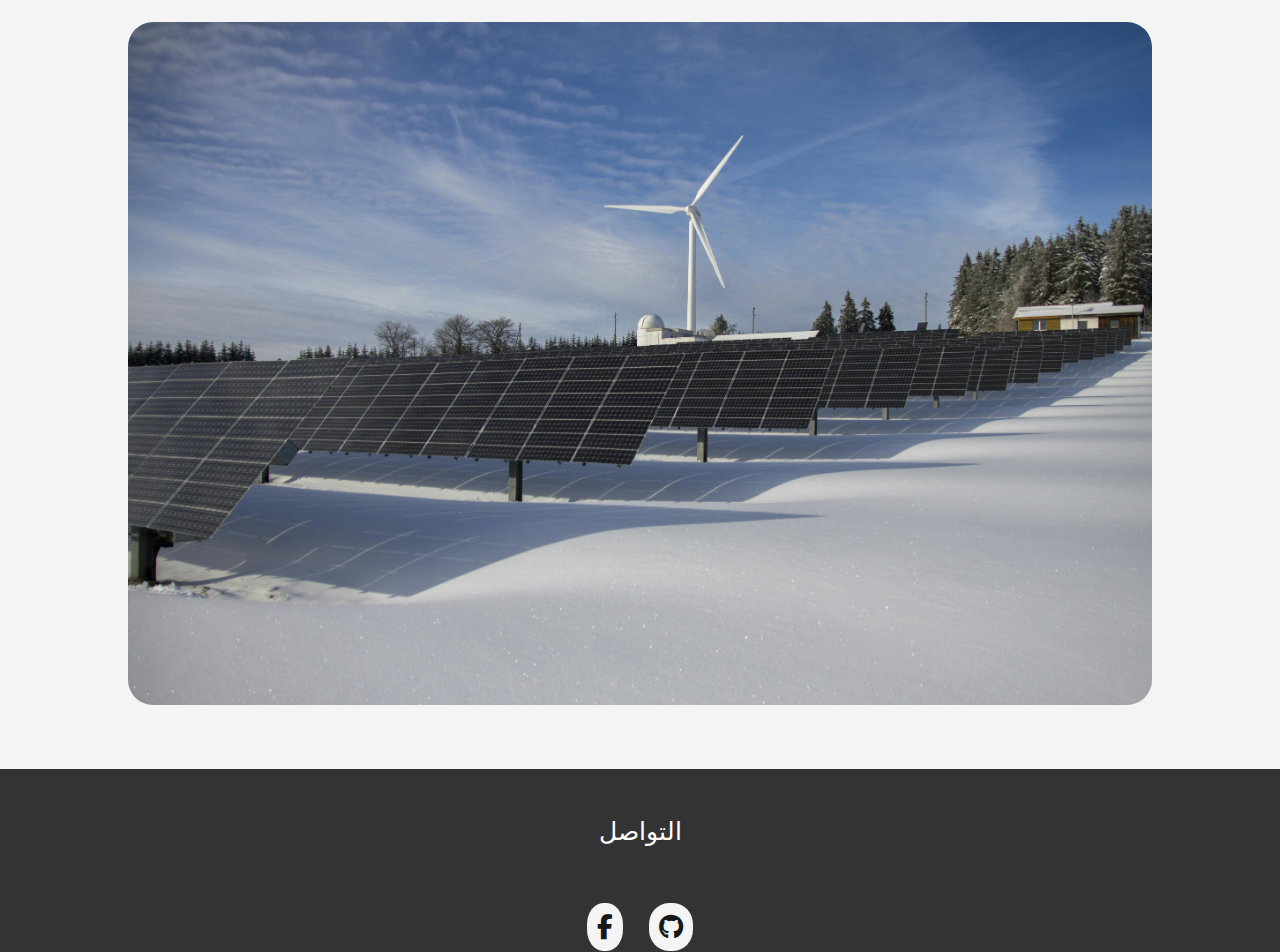
==== commit eb2c748d: "y" ====
--- a/index.html
+++ b/index.html
@@ -5,6 +5,7 @@
     <meta name="viewport" content="width=device-width, initial-scale=1.0">
     <title>الصفحة الرئيسية</title>
     <link rel="stylesheet" href="الصفحة الرئيسية.css">
+    <link rel="stylesheet" href="https://cdnjs.cloudflare.com/ajax/libs/font-awesome/6.7.2/css/all.min.css" integrity="sha512-Evv84Mr4kqVGRNSgIGL/F/aIDqQb7xQ2vcrdIwxfjThSH8CSR7PBEakCr51Ck+w+/U6swU2Im1vVX0SVk9ABhg==" crossorigin="anonymous" referrerpolicy="no-referrer" />
 
 </head>
 <body>
@@ -135,7 +136,16 @@
 <br>
 <br>
 <br>
-<footer>التغير المناخي
+<footer>
+    
+    
+    <p>التواصل</p>
+    <br>
+    <div class="socialicon">
+        <a href="https://www.facebook.com/share/19NycCsRPV/"><i class="fa-brands fa-facebook-f"></i></a>
+        <a href="https://github.com/iiyahia"><i class="fa-brands fa-github"></i></a>
+
+    </div>
     
 </footer>
 
--- a/الصفحة الرئيسية.css
+++ b/الصفحة الرئيسية.css
@@ -1,5 +1,8 @@
 html{
     text-align: center;
+  font-family: sans-serif;
+  scrollbar-color: #333;
+  
 }
     
 
@@ -14,6 +17,7 @@
 body {
     font-family:  sans-serif;
     background-color: #f4f4f4;
+    font-size: 25px;
    
    
 
@@ -107,6 +111,29 @@
         font-size: 1.2rem;
         padding: 12px;
         text-align:center;}
+        h1{
+            font: size 4px;; 
+            margin: 1%;
+            padding: 2%;
+            color:rgb(20, 20, 105);
+         }
+         p{
+             margin: 1%;
+             font-size: 20px;
+         }
+         h1{
+            font: size 3px;; 
+            margin: 1%;
+            color:rgb(20, 20, 105);
+         }
+         img{
+            width:90%;
+            height:400%;
+            float: center;
+            border-radius: 25px;
+            
+         }
+     
 }
             
 
@@ -114,30 +141,59 @@
     background: #333;
     font-size: 100%;
     color: white;
+    padding: 10px;
+}
+.socialicon a{
+
+    background-color: #f4f4f4;
+    margin: 10px;
+    padding: 10px;
+    text-decoration: none;
+    border-radius: 45%;
+}
+.socialicon a i{
+    font-size: 1em;
+    color: black;
+    opacity: 0.9;
+
+}
+.socialicon a:hover{
+    background-color: rgb(0, 101, 252);
+    transition: 0.5s;
 }
     
-
+.socialicon a:hover i{
+    background-color: white;
+    transition: 0.5s;
+}
 
 img{
-   width:60%;
+   width:80%;
    height:400%;
    float: center;
+   border-radius: 25px;
+
 }
 h1{
-   font-size: 170%; 
+   font: size 50px;; 
    margin: 1%;
-   color:rgb(20, 20, 105);
+   color:rgb(10, 10, 87);
 }
 p{
     margin: 1%;
+    padding: 2%;
+    letter-spacing: 1px;
 }
 
 h2{
     text-align:right;
     padding-right: 2%;
+    margin: 1%;
+    color:rgb(10, 10, 87);
 }
 
 
 
 
 
+
